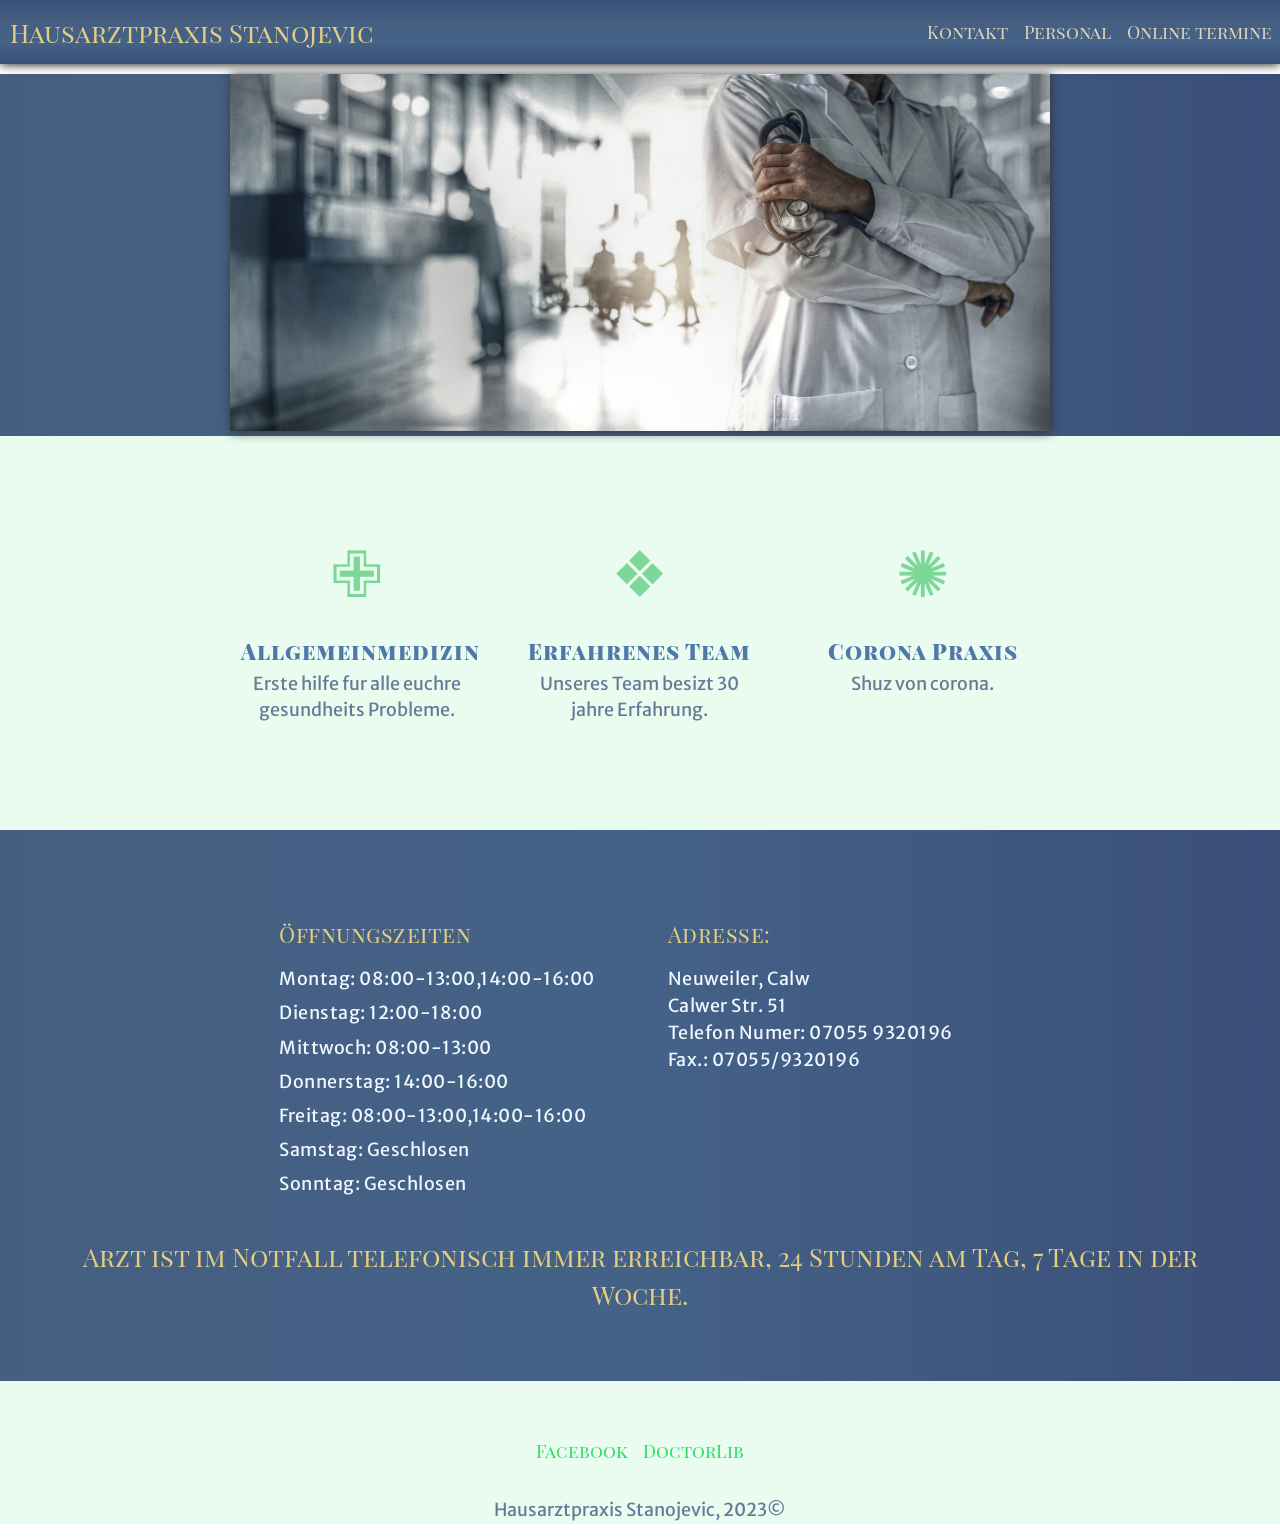
==== index.html @ cb24ccb8 "Add files via upload" ====
<!DOCTYPE html>
<html lang="de">

<head>
    <meta charset="UTF-8">
    <meta http-equiv="X-UA-Compatible" content="IE=edge">
    <meta name="viewport" content="width=device-width, initial-scale=1.0">
    <meta name="author" content="Igor Stanojevic">
    <title>dr. Zoran Stanojevic</title>
    <link rel="icon" href="images/stethoscope-icon-g9a550c41d_640.png" type="x-icons">
    <!-- bootstrap -->
    <link href="https://cdn.jsdelivr.net/npm/bootstrap@5.2.3/dist/css/bootstrap.min.css" rel="stylesheet"
        integrity="sha384-rbsA2VBKQhggwzxH7pPCaAqO46MgnOM80zW1RWuH61DGLwZJEdK2Kadq2F9CUG65" crossorigin="anonymous">
    <!-- my style -->
    <link rel="stylesheet" href="css/style.css">
</head>

<body>
    <main class="">
        <nav class="navbar navbar-expand-lg navbar-light ">
            <!--  <a class=" navbar-brand" href="#"><img src="images/stethoscope.png" width="30" height="30" alt=""></a> -->
            <a class=" navbar-brand" href="#">Hausarztpraxis Stanojevic</a>
            <button class="navbar-toggler" type="button" data-bs-toggle="collapse"
                data-bs-target="#navbarSupportedContent" aria-controls="navbarSupportedContent" aria-expanded="false"
                aria-label="Toggle navigation">
                <span class="navbar-toggler-icon"></span>
            </button>
            <div class="collapse navbar-collapse" id="navbarSupportedContent">
                <ul class="navbar-nav ms-auto ">
                    <li class="nav-item">
                        <a class="nav-link" href="#contact">Kontakt</a>
                    </li>
                    <li class="nav-item">
                        <a class="nav-link" href="#personal">Personal</a>
                    </li>
                    <li class="nav-item">
                        <a class="nav-link"
                            href="
                            https://www.doctolib.de/allgemeinmedizin/neuweiler/zoran-stanojevic/booking/new-patient"><span
                                class="nowrap">Online
                                termine</span></a>
                    </li>
                </ul>
            </div>

        </nav>

        <section id="title">
        <!-- Hero image -->
            <div class="container-fluid ">
                <img class="img-fluid title__img" src="images/doctor-grey_1920.jpg" alt="caduceus" width="1920"
                    height="836">
            </div>
        </section>

        <section class="container-fluid" id="features">
            <div class="row center">
                <div class="col-lg-4">
                    <p class="features__icon">✙</p>
                    <h2 class="medium__header center">Allgemeinmedizin</h2>
                    <p class="sub__header">Erste hilfe fur alle euchre gesundheits Probleme.</p>
                </div>
                <div class="col-lg-4 ">
                    <p class="features__icon">❖</p>
                    <h2 class="medium__header center">Erfahrenes Team</h2>
                    <p class="sub__header">Unseres Team besizt 30 jahre Erfahrung.</p>
                </div>
                <div class="col-lg-4">
                    <p class="features__icon">✺</p>
                    <h2 class="medium__header center">Corona Praxis</h2>
                    <p class="sub__header">Shuz von corona.</p>
                </div>
            </div>

        </section>



        <section  id="contact">
            <div class="contact__flex">
            
                <div class="container">
                <div class="row ">
                    <div class="col big__header">
                        Öffnungszeiten
                    </div>
                </div>
                <div class="row ">
                    <div class="col">
                        Montag: <time datetime="08:00">08:00</time>-<time datetime="13:00">13:00</time>,<time
                            datetime="14:00">14:00</time>-<time datetime="16:00">16:00</time>
                    </div>
                </div>

                <div class="row ">
                    <div class="col-">
                        Dienstag: <time datetime="12:00">12:00</time>-<time datetime="18:00">18:00</time>
                    </div>
                   
                </div>

                <div class="row ">
                    <div class="col">
                        Mittwoch: <time datetime="08:00">08:00</time>-<time datetime="13:00">13:00</time>
                    </div>
                </div>

                <div class="row ">
                    <div class="col">
                        Donnerstag: <time datetime="14:00">14:00</time>-<time datetime="19:00">16:00</time>
                    </div>
                </div>

                <div class="row ">
                    <div class="col">Freitag: <time datetime="08:00">08:00</time>-<time datetime="13:00">13:00</time>,<time
                            datetime="14:00">14:00</time>-<time datetime="16:00">16:00</time>
                    </div>
                </div>

                <div class="row">
                    <div class="col">
                        Samstag: Geschlosen
                    </div>
                </div>

                <div class="row">
                    <div class="col">
                        Sonntag: Geschlosen
                    </div>
                </div>

               
                
            
            </div>
    
            <address class="container">
                <div class="row">
                    <div class="col-lg-12 big__header">Adresse:</div>
                </div>
                <div class="row">
                <div class="col-lg-12">Neuweiler, Calw <br></div>
                <div class="col-lg-12">Calwer Str. 51<br></div>
                <div class="col-lg-12">Telefon Numer: 07055 9320196<br></div>
                <div class="col-lg-12">Fax.: 07055/9320196</div>
                </div>
            </address>
            
        </div>

            <p class="contact__sub center">Arzt ist im Notfall telefonisch immer erreichbar, 24 Stunden am Tag, 7 Tage in der Woche. </p>
                   

        </section>

        </article>
        <footer id="footer" class="center">
            <div class="container-fluid">
              <a href="">Facebook</a>
              <a href="">DoctorLib</a>
            </div>

            <div class="container-fluid">
                <p>Hausarztpraxis Stanojevic, 2023&copy;</p>
            </div>
            
        </footer>
    </main>
    <!-- bootstrap script -->
    <script src="https://cdn.jsdelivr.net/npm/bootstrap@5.2.3/dist/js/bootstrap.bundle.min.js"
        integrity="sha384-kenU1KFdBIe4zVF0s0G1M5b4hcpxyD9F7jL+jjXkk+Q2h455rYXK/7HAuoJl+0I4"
        crossorigin="anonymous"></script>

</body>

</html>
---- css/style.css ----
/* FONTS */
@import url('https://fonts.googleapis.com/css2?family=Merriweather+Sans&family=Playfair+Display+SC:wght@700&display=swap');
/* vars */
:root {
    /* BG COLORS */
    --BG-COLOR:   hsl(214, 48%, 39%);
    --BG-IMAGE: linear-gradient(to right, #465f81, hsl(214, 33%, 40%), hsl(220, 35%, 35%));
    --BG-NAV: linear-gradient(to bottom,hsl(220, 35%, 35%), hsl(214, 30%, 39%), hsl(214, 33%, 40%), hsl(220, 35%, 35%));
    --BG-LIGHT: hsl(138, 73%, 95%); 
    /* TEXT COLOR */
    --TEXT-COLOR-WHITE: hsl(214, 20%, 49%);
    --TEXT-COLOR-DARK: aliceblue;
    --TEXT-BRAND-COLOR: hsl(47, 65%, 70%);
    --TEXT-TITLE-COLOR: hsla(214, 36%, 49%);
    --TEXT-HIGHLIGHT-COLOR: hsl(137, 54%, 67%) ;
    --TEXT-HIGHLIGHT-FADE-COLOR: hsl(138, 73%, 52%);

    /* FONT FAMILY */
    --FF: 'Merriweather Sans', sans-serif;
    --FF-HEADER: 'Playfair Display SC', serif;
    /* FONT SIZE */
    --FS-BIG: clamp(2rem, 5vw, 7rem);
    --FS-MEDIUM: clamp(1.3rem, 1.7vw, 2.3rem);
    --FS-SMALL: clamp(0.9rem, 1.4vw, 1.27rem);
    --FS-LOGO: clamp(0.83rem, 2.9vw, 1.6rem);


}
/* general styles */

body {
    font-family: var(--FF) !important;
}

/* HEadings */
.big__header {
    font-size: var(--FS-MEDIUM);
    font-family: var(--FF-HEADER);
    font-weight: 300;
    color: var(--TEXT-BRAND-COLOR);
    line-height: 1.3;
    margin-bottom: 3%;
}

.medium__header {
    font-size: var(--FS-MEDIUM);
    font-family: var(--FF-HEADER);
    font-weight: 900;
    color: var(--TEXT-TITLE-COLOR);
    text-align: left;
    margin-bottom: 3%;
    letter-spacing: 1px;
}

.sub__header {
    color: var(--TEXT-COLOR-WHITE);
    font-size: var(--FS-SMALL);
}

/* Utils */

.center {
    text-align: center;
}




.nowrap {
    word-wrap: nowrap;
}


.pos-absolute {
    position: absolute;
}

/* title  section*/
#title {
    background-image: var(--BG-IMAGE);
}

#title .container-fluid {
    padding: 0;
    width: 64%;
}

.navbar-brand {
    color: var(--TEXT-BRAND-COLOR);
    cursor: default;
    font-family: var(--FF-HEADER);
    font-size: var(--FS-LOGO);
    padding-left: 10px;
}

.navbar-brand:hover {
    color: var(--TEXT-BRAND-COLOR);
}

.navbar {
    /* background-image: linear-gradient(to top, hsl(219, 28%, 39%),hsl(214, 30%, 39%), hsl(214, 60%, 65%)); */
    background-color: hsl(214, 48%, 39%);
    background-image: var(--BG-NAV);
    box-shadow: 0px 0px 10px black !important;
    margin-bottom: 10px;
}

.nav-link {
    color:  hsl(47, 34%, 80%);
    font-size: var(--FS-SMALL);
    font-family: var(--FF-HEADER);
}

.nav-link:hover {
    color: #FADB69;;
}

.title__img {
    box-shadow: 1px 1px 10px #333;
    margin-bottom: 5px !important;
}


/* .nav-link:hover {} */

/* .title__img {
    position: absolute;
    top: 100px;

    right: 4%;
} */

/* feauteres */
#features {
    background-color: var(--BG-LIGHT);
    padding: 5% 17.8%;
}
#features .col-lg-4 {
    padding: 3%;
} 

.features__icon {
    font-size: var(--FS-BIG);
    color: var(--TEXT-HIGHLIGHT-COLOR);
    user-select: none;
  
}

.features__icon:hover {
    color:hsl(138, 73%, 52%);
}

/* Kontakt */
#contact {
    background-image: var(--BG-IMAGE);
    padding: 4%;
    font-family: var(--FF);
    font-size: var(--FS-SMALL);
    color: var(--TEXT-COLOR-DARK);
}


#contact .row {
    margin: 0%;
    padding: 1%;
    letter-spacing: 0.5px;
}

.contact__flex {
    display: flex;
    padding: 3% 17%;
 
}

.contact__sub {
    font-family: var(--FF-HEADER);
    font-size: var(--FS-LOGO);
    color: var(--TEXT-BRAND-COLOR);
}
/* FOOTER */

#footer {
    padding-top: 4%;
    background-color: var(--BG-LIGHT);
    font-family: var(--FF);
    font-size: var(--FS-SMALL);
    color: var(--TEXT-COLOR-WHITE);
}


#footer a {
    display: inline-block;
    color: hsl(138, 73%, 52%);
    font-family: var(--FF-HEADER);
    text-decoration: none;
    margin-bottom: 2%;
    padding: 0.5%;
}
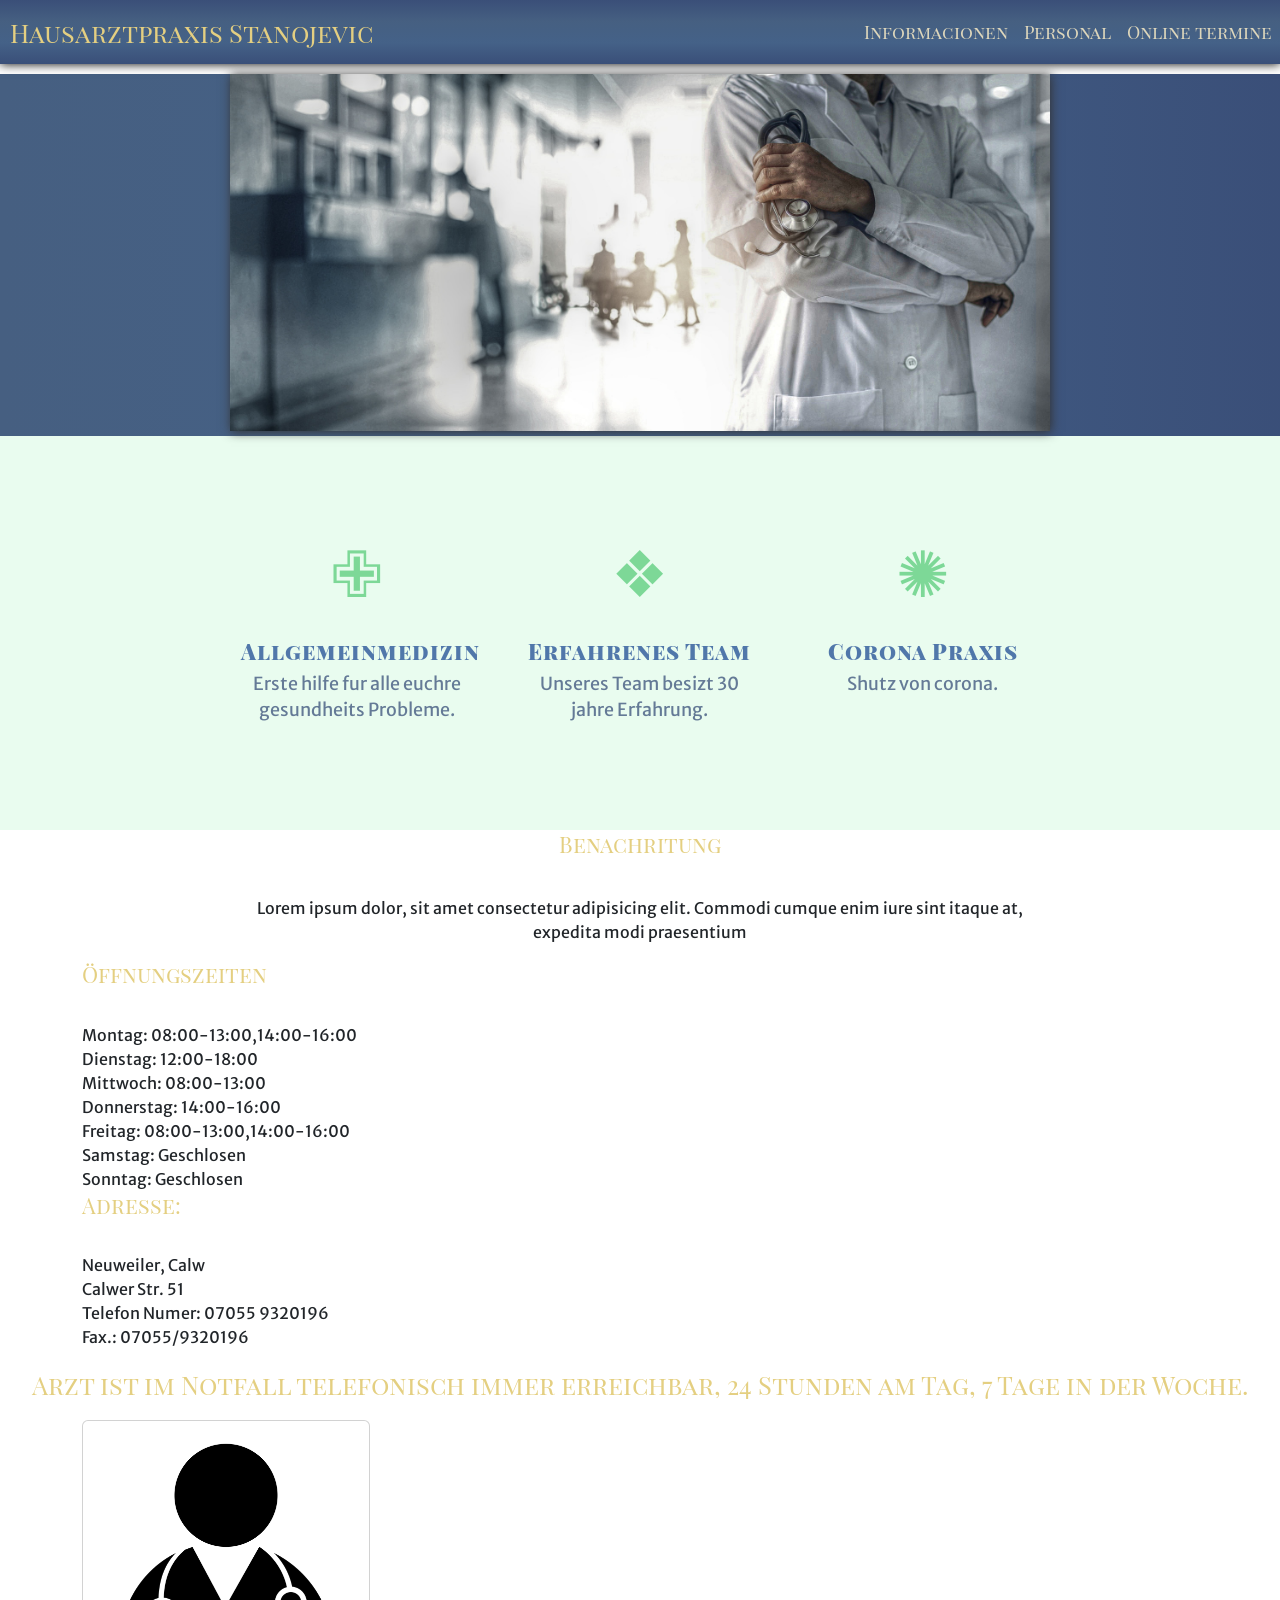
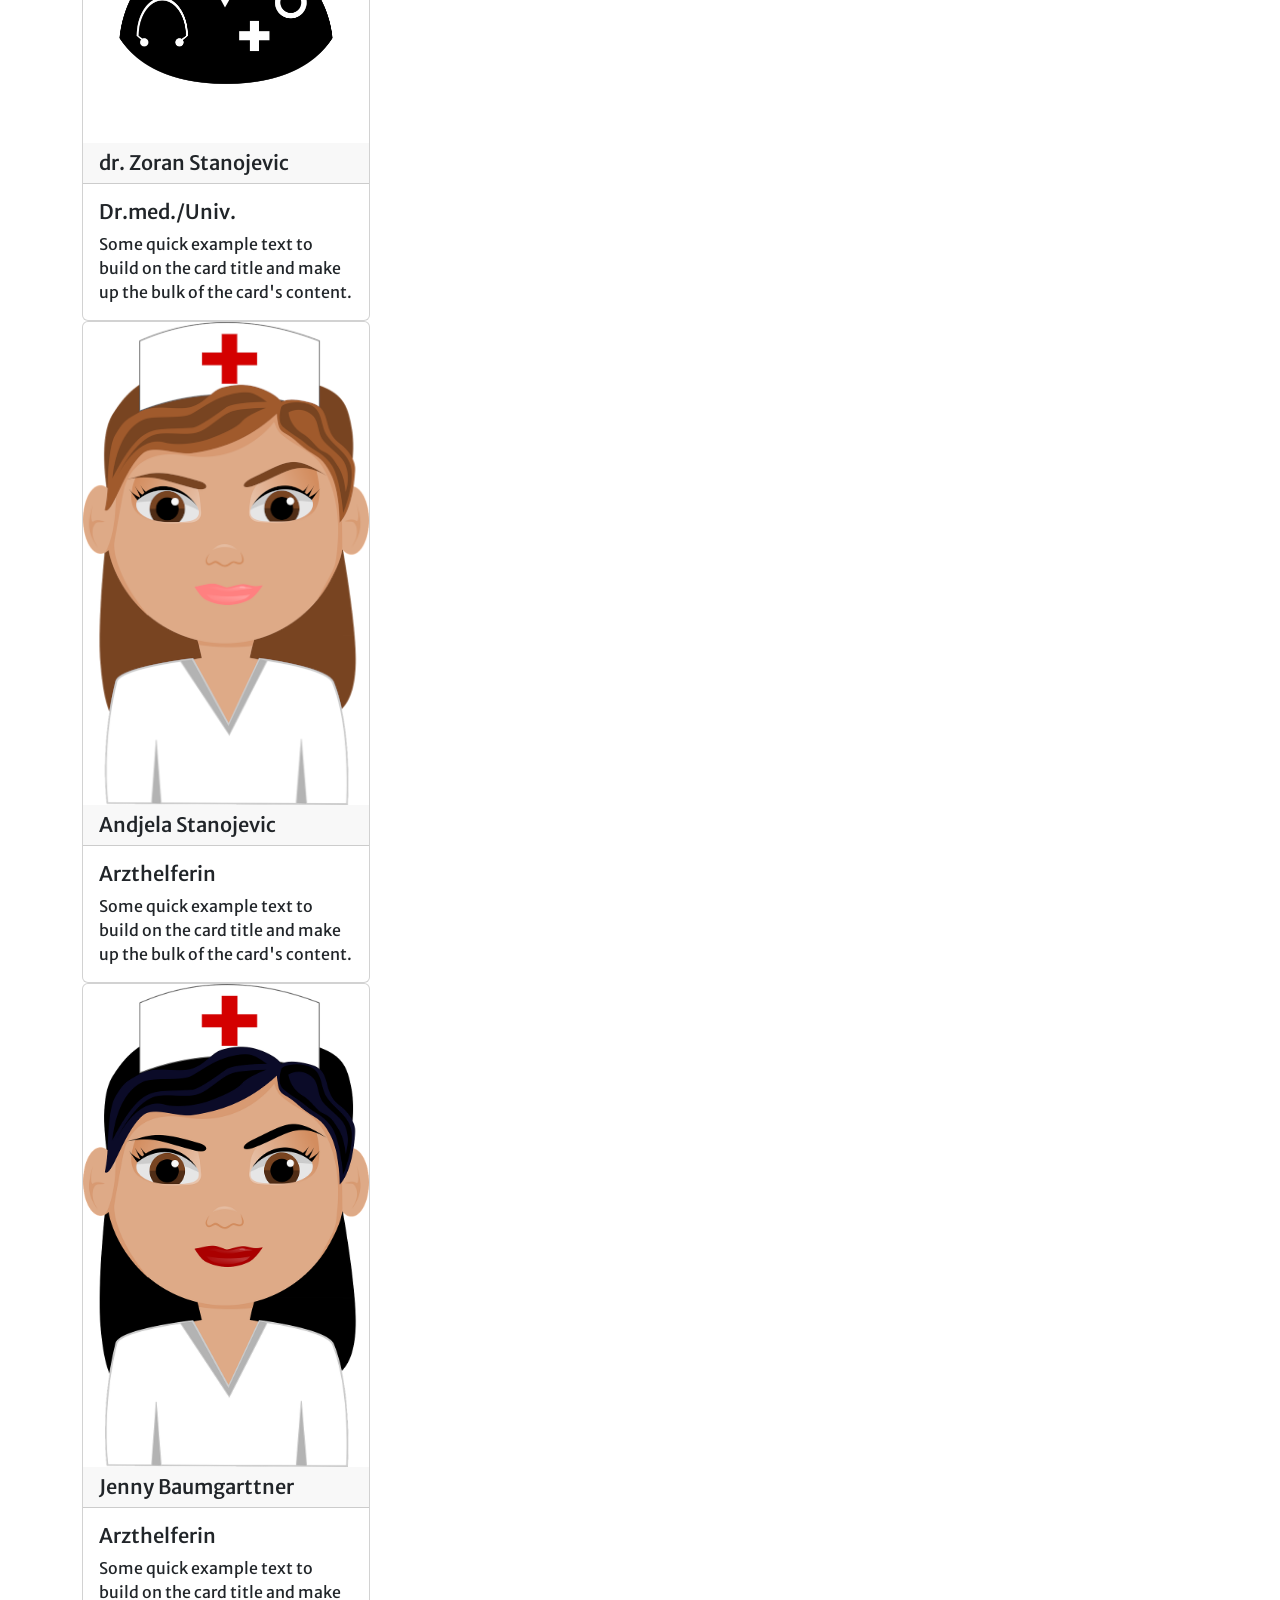
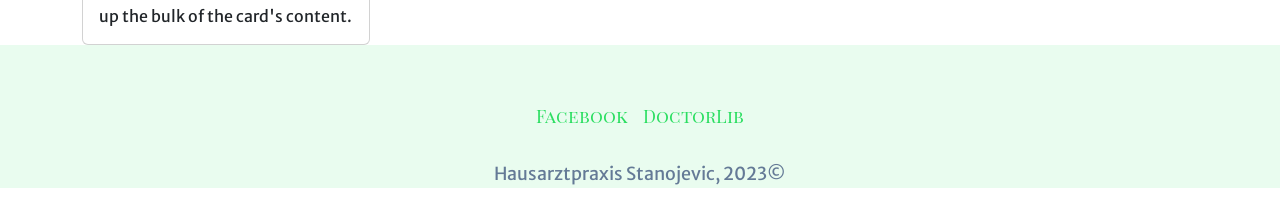
==== commit 774f8723: "Add files via upload" ====
--- a/index.html
+++ b/index.html
@@ -18,7 +18,6 @@
 <body>
     <main class="">
         <nav class="navbar navbar-expand-lg navbar-light ">
-            <!--  <a class=" navbar-brand" href="#"><img src="images/stethoscope.png" width="30" height="30" alt=""></a> -->
             <a class=" navbar-brand" href="#">Hausarztpraxis Stanojevic</a>
             <button class="navbar-toggler" type="button" data-bs-toggle="collapse"
                 data-bs-target="#navbarSupportedContent" aria-controls="navbarSupportedContent" aria-expanded="false"
@@ -28,7 +27,7 @@
             <div class="collapse navbar-collapse" id="navbarSupportedContent">
                 <ul class="navbar-nav ms-auto ">
                     <li class="nav-item">
-                        <a class="nav-link" href="#contact">Kontakt</a>
+                        <a class="nav-link" href="#informations">Informacionen</a>
                     </li>
                     <li class="nav-item">
                         <a class="nav-link" href="#personal">Personal</a>
@@ -46,7 +45,7 @@
         </nav>
 
         <section id="title">
-        <!-- Hero image -->
+            <!-- Hero image -->
             <div class="container-fluid ">
                 <img class="img-fluid title__img" src="images/doctor-grey_1920.jpg" alt="caduceus" width="1920"
                     height="836">
@@ -68,102 +67,186 @@
                 <div class="col-lg-4">
                     <p class="features__icon">✺</p>
                     <h2 class="medium__header center">Corona Praxis</h2>
-                    <p class="sub__header">Shuz von corona.</p>
-                </div>
-            </div>
-
-        </section>
-
-
-
-        <section  id="contact">
-            <div class="contact__flex">
-            
+                    <p class="sub__header">Shutz von corona.</p>
+                </div>
+            </div>
+
+        </section>
+
+
+
+        <section id="informations">
+
+
+
+            <!-- News -->
+            <div id="carouselNews" class="carousel slide center" data-bs-ride="carousel">
+                <div class="carousel-inner">
+                    <div class="carousel-item active ">
+                        <h2 class="big__header"> Benachritung</h2>
+                        <p>Lorem ipsum dolor, sit amet consectetur adipisicing elit. Commodi cumque enim iure sint
+                            itaque at,<br> expedita modi praesentium </p>
+                    </div>
+                    <div class="carousel-item">
+                        <h2 class="big__header"> Benachritung2</h2>
+                        <p>Lorem ipsum dolor, sit amet consectetur adipisicing elit. Commodi cumque enim iure sint
+                            itaque at,<br> expedita modi praesentium </p>
+                    </div>
+                    <div class="carousel-item">
+                        <h2 class="big__header"> Benachritung3</h2>
+                        <p>Lorem ipsum dolor, sit amet consectetur adipisicing elit. Commodi cumque enim iure sint
+                            itaque at,<br> expedita modi praesentium </p>
+                    </div>
+                </div>
+                <button class="carousel-control-prev" type="button" data-bs-target="#carouselNews" data-bs-slide="prev">
+                    <span class="carousel-control-prev-icon" aria-hidden="true"></span>
+                    <span class="visually-hidden">Previous</span>
+                </button>
+                <button class="carousel-control-next" type="button" data-bs-target="#carouselNews" data-bs-slide="next">
+                    <span class="carousel-control-next-icon" aria-hidden="true"></span>
+                    <span class="visually-hidden">Next</span>
+                </button>
+            </div>
+
+            <div class="container-fluid">
+
                 <div class="container">
-                <div class="row ">
-                    <div class="col big__header">
-                        Öffnungszeiten
-                    </div>
-                </div>
-                <div class="row ">
-                    <div class="col">
-                        Montag: <time datetime="08:00">08:00</time>-<time datetime="13:00">13:00</time>,<time
-                            datetime="14:00">14:00</time>-<time datetime="16:00">16:00</time>
-                    </div>
-                </div>
-
-                <div class="row ">
-                    <div class="col-">
-                        Dienstag: <time datetime="12:00">12:00</time>-<time datetime="18:00">18:00</time>
-                    </div>
-                   
-                </div>
-
-                <div class="row ">
-                    <div class="col">
-                        Mittwoch: <time datetime="08:00">08:00</time>-<time datetime="13:00">13:00</time>
-                    </div>
-                </div>
-
-                <div class="row ">
-                    <div class="col">
-                        Donnerstag: <time datetime="14:00">14:00</time>-<time datetime="19:00">16:00</time>
-                    </div>
-                </div>
-
-                <div class="row ">
-                    <div class="col">Freitag: <time datetime="08:00">08:00</time>-<time datetime="13:00">13:00</time>,<time
-                            datetime="14:00">14:00</time>-<time datetime="16:00">16:00</time>
-                    </div>
-                </div>
-
-                <div class="row">
-                    <div class="col">
-                        Samstag: Geschlosen
-                    </div>
-                </div>
-
-                <div class="row">
-                    <div class="col">
-                        Sonntag: Geschlosen
-                    </div>
-                </div>
-
-               
-                
-            
-            </div>
-    
-            <address class="container">
-                <div class="row">
-                    <div class="col-lg-12 big__header">Adresse:</div>
-                </div>
-                <div class="row">
-                <div class="col-lg-12">Neuweiler, Calw <br></div>
-                <div class="col-lg-12">Calwer Str. 51<br></div>
-                <div class="col-lg-12">Telefon Numer: 07055 9320196<br></div>
-                <div class="col-lg-12">Fax.: 07055/9320196</div>
-                </div>
-            </address>
-            
-        </div>
-
-            <p class="contact__sub center">Arzt ist im Notfall telefonisch immer erreichbar, 24 Stunden am Tag, 7 Tage in der Woche. </p>
-                   
-
-        </section>
-
+                    <div class="row ">
+                        <div class="col big__header">
+                            Öffnungszeiten
+                        </div>
+                    </div>
+                    <div class="row ">
+                        <div class="col">
+                            Montag: <time datetime="08:00">08:00</time>-<time datetime="13:00">13:00</time>,<time
+                                datetime="14:00">14:00</time>-<time datetime="16:00">16:00</time>
+                        </div>
+                    </div>
+
+                    <div class="row ">
+                        <div class="col-">
+                            Dienstag: <time datetime="12:00">12:00</time>-<time datetime="18:00">18:00</time>
+                        </div>
+
+                    </div>
+
+                    <div class="row ">
+                        <div class="col">
+                            Mittwoch: <time datetime="08:00">08:00</time>-<time datetime="13:00">13:00</time>
+                        </div>
+                    </div>
+
+                    <div class="row ">
+                        <div class="col">
+                            Donnerstag: <time datetime="14:00">14:00</time>-<time datetime="19:00">16:00</time>
+                        </div>
+                    </div>
+
+                    <div class="row ">
+                        <div class="col">Freitag: <time datetime="08:00">08:00</time>-<time
+                                datetime="13:00">13:00</time>,<time datetime="14:00">14:00</time>-<time
+                                datetime="16:00">16:00</time>
+                        </div>
+                    </div>
+
+                    <div class="row">
+                        <div class="col">
+                            Samstag: Geschlosen
+                        </div>
+                    </div>
+
+                    <div class="row">
+                        <div class="col">
+                            Sonntag: Geschlosen
+                        </div>
+                    </div>
+
+
+
+
+                </div>
+
+                <address class="container ">
+                    <div class="row">
+                        <div class="col-lg-12 big__header">Adresse:</div>
+                    </div>
+                    <div class="row">
+                        <div class="col-lg-12">Neuweiler, Calw <br></div>
+                        <div class="col-lg-12">Calwer Str. 51<br></div>
+                        <div class="col-lg-12">Telefon Numer: 07055 9320196<br></div>
+                        <div class="col-lg-12">Fax.: 07055/9320196</div>
+                    </div>
+                </address>
+
+            </div>
+
+            <p class="contact__sub center">Arzt ist im Notfall telefonisch immer erreichbar, 24 Stunden am Tag, 7 Tage
+                in der Woche. </p>
+
+
+        </section>
+
+        <section id="personal">
+
+
+            <div class="container fluid">
+                <div class="card" style="width: 18rem;">
+                    <img src="images/doctor-g1925274a0_1280.png" class="card-img-top" alt="...">
+                    <h5 class="card-header">dr. Zoran Stanojevic</h5>
+
+                    <div class="card-body">
+                        <h5 class="card-title">Dr.med./Univ.</h5>
+                        <p class="card-text">Some quick example text to build on the card title and make up the
+                            bulk
+                            of
+                            the card's content.</p>
+                    </div>
+                </div>
+
+
+
+                <div class="card" style="width: 18rem;">
+                    <img src="images/nurse-g04f13a245_1280.png" class="card-img-top" alt="...">
+                    <h5 class="card-header">Andjela Stanojevic</h5>
+
+                    <div class="card-body">
+                        <h5 class="card-title">Arzthelferin</h5>
+                        <p class="card-text">Some quick example text to build on the card title and make up the
+                            bulk
+                            of
+                            the card's content.</p>
+                    </div>
+
+                </div>
+
+
+
+                <div class="card" style="width: 18rem;">
+                    <img src="images/nurse-2_1280.png" class="card-img-top" alt="...">
+                    <h5 class="card-header">Jenny Baumgarttner</h5>
+
+                    <div class="card-body">
+                        <h5 class="card-title">Arzthelferin</h5>
+                        <p class="card-text">Some quick example text to build on the card title and make up the
+                            bulk
+                            of
+                            the card's content.</p>
+                    </div>
+                </div>
+
+            </div>
+        </section>
         </article>
         <footer id="footer" class="center">
             <div class="container-fluid">
-              <a href="">Facebook</a>
-              <a href="">DoctorLib</a>
+                <a href="">Facebook</a>
+                <a href="">DoctorLib</a>
             </div>
 
             <div class="container-fluid">
                 <p>Hausarztpraxis Stanojevic, 2023&copy;</p>
             </div>
-            
+
         </footer>
     </main>
     <!-- bootstrap script -->
@@ -173,4 +256,5 @@
 
 </body>
 
+
 </html>
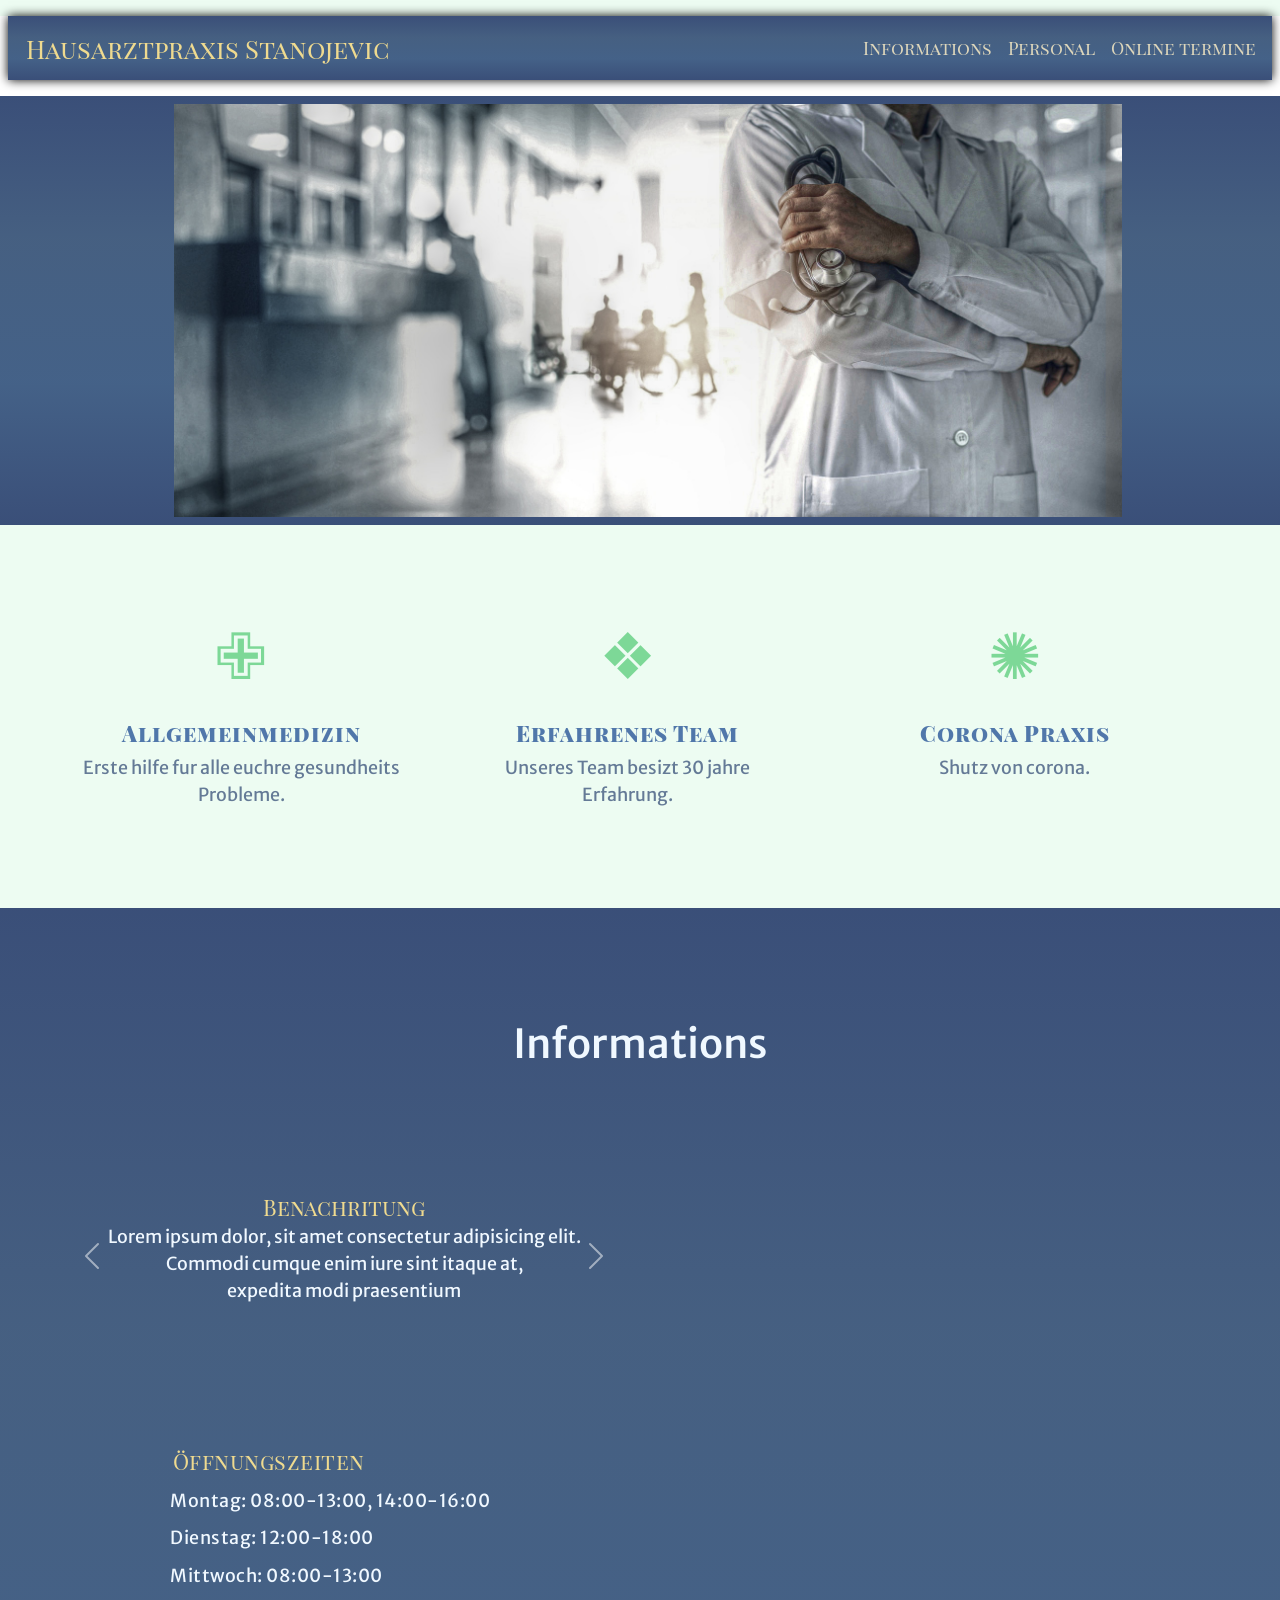
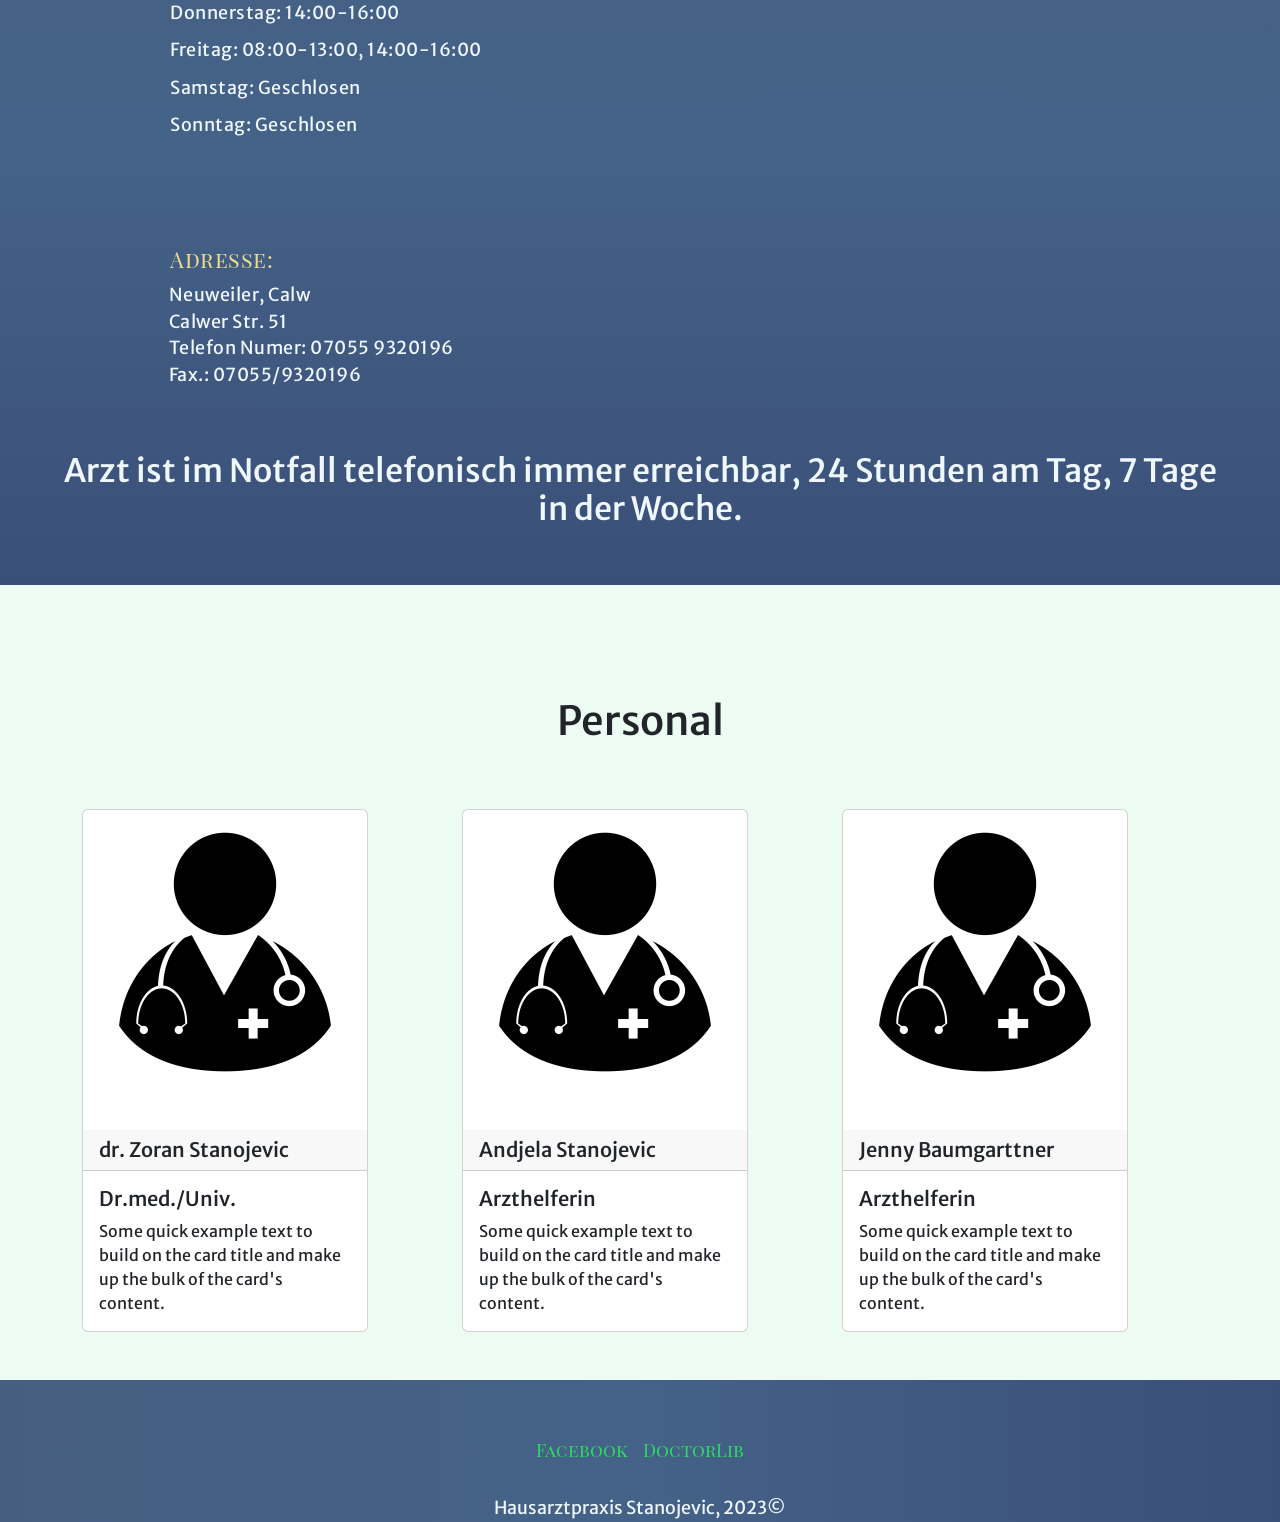
==== commit 9f1096b7: "Add files via upload" ====
--- a/index.html
+++ b/index.html
@@ -16,109 +16,115 @@
 </head>
 
 <body>
-    <main class="">
-        <nav class="navbar navbar-expand-lg navbar-light ">
-            <a class=" navbar-brand" href="#">Hausarztpraxis Stanojevic</a>
-            <button class="navbar-toggler" type="button" data-bs-toggle="collapse"
-                data-bs-target="#navbarSupportedContent" aria-controls="navbarSupportedContent" aria-expanded="false"
-                aria-label="Toggle navigation">
-                <span class="navbar-toggler-icon"></span>
+
+    <nav class="navbar navbar-expand-lg my-3 mx-2 p-2 myShadow">
+        <a class=" navbar-brand" href="#">Hausarztpraxis Stanojevic</a>
+        <button class="navbar-toggler" type="button" data-bs-toggle="collapse" data-bs-target="#navbarSupportedContent"
+            aria-controls="navbarSupportedContent" aria-expanded="false" aria-label="Toggle navigation">
+            <span class="navbar-toggler-icon"></span>
+        </button>
+        <div class="collapse navbar-collapse" id="navbarSupportedContent">
+            <ul class="navbar-nav ms-auto ">
+                <li class="nav-item">
+                    <a class="nav-link" href="#informations">Informations</a>
+                </li>
+                <li class="nav-item">
+                    <a class="nav-link" href="#personal">Personal</a>
+                </li>
+                <li class="nav-item">
+                    <a class="nav-link"
+                        href="
+                            https://www.doctolib.de/allgemeinmedizin/neuweiler/zoran-stanojevic/booking/new-patient"><span
+                            class="nowrap">Online
+                            termine</span></a>
+                </li>
+            </ul>
+        </div>
+
+    </nav>
+
+    <section id="title">
+        <!-- Hero image -->
+        <div class="container-fluid ">
+            <img class="img-fluid myShadow m-2 " src="images/doctor-grey_1920.jpg" alt="caduceus" width="1920"
+                height="836">
+        </div>
+    </section>
+
+
+    <section class="p-5" id="features">
+        <div class="row center container-fluid">
+            <div class="col-lg-4">
+                <p class="features__icon">✙</p>
+                <h2 class="medium__header center">Allgemeinmedizin</h2>
+                <p class="sub__header">Erste hilfe fur alle euchre gesundheits Probleme.</p>
+            </div>
+            <div class="col-lg-4 ">
+                <p class="features__icon">❖</p>
+                <h2 class="medium__header center">Erfahrenes Team</h2>
+                <p class="sub__header">Unseres Team besizt 30 jahre Erfahrung.</p>
+            </div>
+            <div class="col-lg-4">
+                <p class="features__icon">✺</p>
+                <h2 class="medium__header center">Corona Praxis</h2>
+                <p class="sub__header">Shutz von corona.</p>
+            </div>
+        </div>
+
+    </section>
+
+
+
+    <section id="informations" class="p-5">
+
+        <h1 class="informations__title my-5 p-3 center bg__image myShadow ">Informations</h1>
+
+        <!-- News -->
+        <div id="carouselNews" class="carousel slide center bg__image myShadow round__corners w-50" data-bs-ride="carousel">
+            <div class="carousel-inner">
+                <div class="carousel-item active ">
+                    <h2 class="big__header"> Benachritung</h2>
+                    <p class="carousel_text">Lorem ipsum dolor, sit amet consectetur adipisicing elit. Commodi
+                        cumque enim iure sint
+                        itaque at,<br> expedita modi praesentium </p>
+                </div>
+                <div class="carousel-item">
+                    <div class="container-fluid w-35">
+                        <h2 class="big__header"> Benachritung2</h2>
+                        <p class="carousel_text">Lorem ipsum dolor, sit amet consectetur adipisicing elit. Commodi
+                            cumque enim iure sint
+                            itaque at,<br> expedita modi praesentium </p>
+                    </div>
+                </div>
+                <div class="carousel-item">
+                    <h2 class="big__header"> Benachritung3</h2>
+                    <p class="carousel_text">Lorem ipsum dolor, sit amet consectetur adipisicing elit. Commodi
+                        cumque enim iure sint
+                        itaque at,<br> expedita modi praesentium </p>
+                </div>
+            </div>
+            <button class="carousel-control-prev" type="button" data-bs-target="#carouselNews" data-bs-slide="prev">
+                <span class="carousel-control-prev-icon" aria-hidden="true"></span>
+                <span class="visually-hidden">Previous</span>
             </button>
-            <div class="collapse navbar-collapse" id="navbarSupportedContent">
-                <ul class="navbar-nav ms-auto ">
-                    <li class="nav-item">
-                        <a class="nav-link" href="#informations">Informacionen</a>
-                    </li>
-                    <li class="nav-item">
-                        <a class="nav-link" href="#personal">Personal</a>
-                    </li>
-                    <li class="nav-item">
-                        <a class="nav-link"
-                            href="
-                            https://www.doctolib.de/allgemeinmedizin/neuweiler/zoran-stanojevic/booking/new-patient"><span
-                                class="nowrap">Online
-                                termine</span></a>
-                    </li>
-                </ul>
-            </div>
-
-        </nav>
-
-        <section id="title">
-            <!-- Hero image -->
-            <div class="container-fluid ">
-                <img class="img-fluid title__img" src="images/doctor-grey_1920.jpg" alt="caduceus" width="1920"
-                    height="836">
-            </div>
-        </section>
-
-        <section class="container-fluid" id="features">
-            <div class="row center">
-                <div class="col-lg-4">
-                    <p class="features__icon">✙</p>
-                    <h2 class="medium__header center">Allgemeinmedizin</h2>
-                    <p class="sub__header">Erste hilfe fur alle euchre gesundheits Probleme.</p>
-                </div>
-                <div class="col-lg-4 ">
-                    <p class="features__icon">❖</p>
-                    <h2 class="medium__header center">Erfahrenes Team</h2>
-                    <p class="sub__header">Unseres Team besizt 30 jahre Erfahrung.</p>
-                </div>
-                <div class="col-lg-4">
-                    <p class="features__icon">✺</p>
-                    <h2 class="medium__header center">Corona Praxis</h2>
-                    <p class="sub__header">Shutz von corona.</p>
-                </div>
-            </div>
-
-        </section>
-
-
-
-        <section id="informations">
-
-
-
-            <!-- News -->
-            <div id="carouselNews" class="carousel slide center" data-bs-ride="carousel">
-                <div class="carousel-inner">
-                    <div class="carousel-item active ">
-                        <h2 class="big__header"> Benachritung</h2>
-                        <p>Lorem ipsum dolor, sit amet consectetur adipisicing elit. Commodi cumque enim iure sint
-                            itaque at,<br> expedita modi praesentium </p>
-                    </div>
-                    <div class="carousel-item">
-                        <h2 class="big__header"> Benachritung2</h2>
-                        <p>Lorem ipsum dolor, sit amet consectetur adipisicing elit. Commodi cumque enim iure sint
-                            itaque at,<br> expedita modi praesentium </p>
-                    </div>
-                    <div class="carousel-item">
-                        <h2 class="big__header"> Benachritung3</h2>
-                        <p>Lorem ipsum dolor, sit amet consectetur adipisicing elit. Commodi cumque enim iure sint
-                            itaque at,<br> expedita modi praesentium </p>
-                    </div>
-                </div>
-                <button class="carousel-control-prev" type="button" data-bs-target="#carouselNews" data-bs-slide="prev">
-                    <span class="carousel-control-prev-icon" aria-hidden="true"></span>
-                    <span class="visually-hidden">Previous</span>
-                </button>
-                <button class="carousel-control-next" type="button" data-bs-target="#carouselNews" data-bs-slide="next">
-                    <span class="carousel-control-next-icon" aria-hidden="true"></span>
-                    <span class="visually-hidden">Next</span>
-                </button>
-            </div>
-
-            <div class="container-fluid">
-
-                <div class="container">
-                    <div class="row ">
+            <button class="carousel-control-next" type="button" data-bs-target="#carouselNews" data-bs-slide="next">
+                <span class="carousel-control-next-icon" aria-hidden="true"></span>
+                <span class="visually-hidden">Next</span>
+            </button>
+        </div>
+
+        <!-- time -->
+        <div class="container">
+            <div class="row">
+                <div class="col-6  m-5 myShadow  round__corners bg__image">
+                    <div class="row">
                         <div class="col big__header">
                             Öffnungszeiten
                         </div>
                     </div>
                     <div class="row ">
                         <div class="col">
-                            Montag: <time datetime="08:00">08:00</time>-<time datetime="13:00">13:00</time>,<time
+                            Montag: <time datetime="08:00">08:00</time>-<time datetime="13:00">13:00</time>, <time
                                 datetime="14:00">14:00</time>-<time datetime="16:00">16:00</time>
                         </div>
                     </div>
@@ -144,7 +150,7 @@
 
                     <div class="row ">
                         <div class="col">Freitag: <time datetime="08:00">08:00</time>-<time
-                                datetime="13:00">13:00</time>,<time datetime="14:00">14:00</time>-<time
+                                datetime="13:00">13:00</time>, <time datetime="14:00">14:00</time>-<time
                                 datetime="16:00">16:00</time>
                         </div>
                     </div>
@@ -160,13 +166,8 @@
                             Sonntag: Geschlosen
                         </div>
                     </div>
-
-
-
-
-                </div>
-
-                <address class="container ">
+                </div>
+                <address class="col-4 m-5 myShadow round__corners bg__image">
                     <div class="row">
                         <div class="col-lg-12 big__header">Adresse:</div>
                     </div>
@@ -177,78 +178,78 @@
                         <div class="col-lg-12">Fax.: 07055/9320196</div>
                     </div>
                 </address>
-
-            </div>
-
-            <p class="contact__sub center">Arzt ist im Notfall telefonisch immer erreichbar, 24 Stunden am Tag, 7 Tage
-                in der Woche. </p>
-
-
-        </section>
-
-        <section id="personal">
-
-
-            <div class="container fluid">
-                <div class="card" style="width: 18rem;">
-                    <img src="images/doctor-g1925274a0_1280.png" class="card-img-top" alt="...">
-                    <h5 class="card-header">dr. Zoran Stanojevic</h5>
-
-                    <div class="card-body">
-                        <h5 class="card-title">Dr.med./Univ.</h5>
-                        <p class="card-text">Some quick example text to build on the card title and make up the
-                            bulk
-                            of
-                            the card's content.</p>
-                    </div>
-                </div>
-
-
-
-                <div class="card" style="width: 18rem;">
-                    <img src="images/nurse-g04f13a245_1280.png" class="card-img-top" alt="...">
-                    <h5 class="card-header">Andjela Stanojevic</h5>
-
-                    <div class="card-body">
-                        <h5 class="card-title">Arzthelferin</h5>
-                        <p class="card-text">Some quick example text to build on the card title and make up the
-                            bulk
-                            of
-                            the card's content.</p>
-                    </div>
-
-                </div>
-
-
-
-                <div class="card" style="width: 18rem;">
-                    <img src="images/nurse-2_1280.png" class="card-img-top" alt="...">
-                    <h5 class="card-header">Jenny Baumgarttner</h5>
-
-                    <div class="card-body">
-                        <h5 class="card-title">Arzthelferin</h5>
-                        <p class="card-text">Some quick example text to build on the card title and make up the
-                            bulk
-                            of
-                            the card's content.</p>
-                    </div>
-                </div>
-
-            </div>
-        </section>
-        </article>
-        <footer id="footer" class="center">
-            <div class="container-fluid">
-                <a href="">Facebook</a>
-                <a href="">DoctorLib</a>
-            </div>
-
-            <div class="container-fluid">
-                <p>Hausarztpraxis Stanojevic, 2023&copy;</p>
-            </div>
-
-        </footer>
-    </main>
+            </div>
+        </div>
+        <h2 class="informations__sub center bg__image myShadow">Arzt ist im Notfall telefonisch immer erreichbar, 24 Stunden am Tag, 7 Tage
+            in der Woche. </h2>
+
+
+    </section>
+
+    <section id="personal" class="p-5">
+        <h1 class="personal__title my-5 p-3 center  myShadow">Personal</h1>
+
+        <div class="container">
+            <div class="row">
+                <div class="col-lg-4">
+                    <div class="card myShadow" style="max-width: 26ch;">
+                        <img src="images/doctor-g1925274a0_1280.png" class=" img-fluid card-img-top" alt="...">
+                        <h5 class="card-header">dr. Zoran Stanojevic</h5>
+                        <div class="card-body">
+                            <h5 class="card-title">Dr.med./Univ.</h5>
+                            <p class="card-text">Some quick example text to build on the card title and make up the
+                                bulk
+                                of
+                                the card's content.</p>
+                        </div>
+                    </div>
+                </div>
+
+                <div class="col-lg-4">
+                    <div class="card myShadow" style="max-width: 26ch;">
+                        <img src="images/doctor-g1925274a0_1280.png" class=" img-fluid card-img-top" alt="...">
+                        <h5 class="card-header">Andjela Stanojevic</h5>
+                        <div class="card-body">
+                            <h5 class="card-title">Arzthelferin</h5>
+                            <p class="card-text">Some quick example text to build on the card title and make up the
+                                bulk
+                                of
+                                the card's content.</p>
+                        </div>
+                    </div>
+                </div>
+
+                <div class="col-lg-4">
+                    <div class="card myShadow" style="max-width: 26ch;">
+                        <img src="images/doctor-g1925274a0_1280.png" class="img-fluid card-img-top" alt="...">
+                        <h5 class="card-header">Jenny Baumgarttner</h5>
+                        <div class="card-body">
+                            <h5 class="card-title">Arzthelferin</h5>
+                            <p class="card-text">Some quick example text to build on the card title and make up the
+                                bulk
+                                of
+                                the card's content.</p>
+                        </div>
+                    </div>
+                </div>
+
+            </div>
+        </div>
+    </section>
+    </article>
+
+    <footer id="footer" class="center myShadow">
+        <div class="container-fluid">
+            <a href="">Facebook</a>
+            <a href="">DoctorLib</a>
+        </div>
+
+        <div class="container-fluid">
+            <p>Hausarztpraxis Stanojevic, 2023&copy;</p>
+        </div>
+
+    </footer>
+
     <!-- bootstrap script -->
     <script src="https://cdn.jsdelivr.net/npm/bootstrap@5.2.3/dist/js/bootstrap.bundle.min.js"
         integrity="sha384-kenU1KFdBIe4zVF0s0G1M5b4hcpxyD9F7jL+jjXkk+Q2h455rYXK/7HAuoJl+0I4"
--- a/css/style.css
+++ b/css/style.css
@@ -1,16 +1,21 @@
 /* FONTS */
 @import url('https://fonts.googleapis.com/css2?family=Merriweather+Sans&family=Playfair+Display+SC:wght@700&display=swap');
+/* reset */
+html {
+    background-color: var(--BG-LIGHT);
+    height: 0;
+}
 /* vars */
 :root {
     /* BG COLORS */
     --BG-COLOR:   hsl(214, 48%, 39%);
     --BG-IMAGE: linear-gradient(to right, #465f81, hsl(214, 33%, 40%), hsl(220, 35%, 35%));
     --BG-NAV: linear-gradient(to bottom,hsl(220, 35%, 35%), hsl(214, 30%, 39%), hsl(214, 33%, 40%), hsl(220, 35%, 35%));
-    --BG-LIGHT: hsl(138, 73%, 95%); 
+    --BG-LIGHT: hsl(138, 73%, 96%); 
     /* TEXT COLOR */
     --TEXT-COLOR-WHITE: hsl(214, 20%, 49%);
     --TEXT-COLOR-DARK: aliceblue;
-    --TEXT-BRAND-COLOR: hsl(47, 65%, 70%);
+    --TEXT-BRAND-COLOR: hsl(47, 75%, 75%);
     --TEXT-TITLE-COLOR: hsla(214, 36%, 49%);
     --TEXT-HIGHLIGHT-COLOR: hsl(137, 54%, 67%) ;
     --TEXT-HIGHLIGHT-FADE-COLOR: hsl(138, 73%, 52%);
@@ -30,7 +35,9 @@
 
 body {
     font-family: var(--FF) !important;
-}
+    
+}
+
 
 /* HEadings */
 .big__header {
@@ -39,7 +46,7 @@
     font-weight: 300;
     color: var(--TEXT-BRAND-COLOR);
     line-height: 1.3;
-    margin-bottom: 3%;
+    margin: 0.5%;
 }
 
 .medium__header {
@@ -77,12 +84,12 @@
 
 /* title  section*/
 #title {
-    background-image: var(--BG-IMAGE);
+    background-image: var(--BG-NAV);
 }
 
 #title .container-fluid {
     padding: 0;
-    width: 64%;
+    width: 74%;
 }
 
 .navbar-brand {
@@ -121,15 +128,6 @@
 }
 
 
-/* .nav-link:hover {} */
-
-/* .title__img {
-    position: absolute;
-    top: 100px;
-
-    right: 4%;
-} */
-
 /* feauteres */
 #features {
     background-color: var(--BG-LIGHT);
@@ -150,41 +148,66 @@
     color:hsl(138, 73%, 52%);
 }
 
-/* Kontakt */
-#contact {
-    background-image: var(--BG-IMAGE);
-    padding: 4%;
+/* Infos */
+#informations {
+    background-image: var(--BG-NAV);
+    padding: 3% 0;
     font-family: var(--FF);
     font-size: var(--FS-SMALL);
     color: var(--TEXT-COLOR-DARK);
-}
-
-
-#contact .row {
+   
+   
+}
+
+
+#informations .row {
     margin: 0%;
     padding: 1%;
     letter-spacing: 0.5px;
 }
 
-.contact__flex {
+#informations .carousel {
+    
+    padding: 5%;
+   
+}
+/* .contact__flex {
     display: flex;
     padding: 3% 17%;
  
-}
+} */
 
 .contact__sub {
+    margin: 1%;
     font-family: var(--FF-HEADER);
     font-size: var(--FS-LOGO);
     color: var(--TEXT-BRAND-COLOR);
 }
+
+/* Personal */
+
+#personal {
+    background-color: var(--BG-LIGHT);
+    padding: 5%;
+}
+#personal .card {
+    display: inline-block;
+    font-family: var(--FF);
+}
+
+
+
+
 /* FOOTER */
 
 #footer {
     padding-top: 4%;
     background-color: var(--BG-LIGHT);
+    background-image: var(--BG-IMAGE);
     font-family: var(--FF);
     font-size: var(--FS-SMALL);
-    color: var(--TEXT-COLOR-WHITE);
+    color: var(--TEXT-COLOR-DARK);
+   
 }
 
 
@@ -195,4 +218,14 @@
     text-decoration: none;
     margin-bottom: 2%;
     padding: 0.5%;
+}
+
+
+
+
+@media screen and ( max-width: 760px) {
+    #title .container-fluid {
+        padding: 0;
+        width: 100%;
+    }
 }
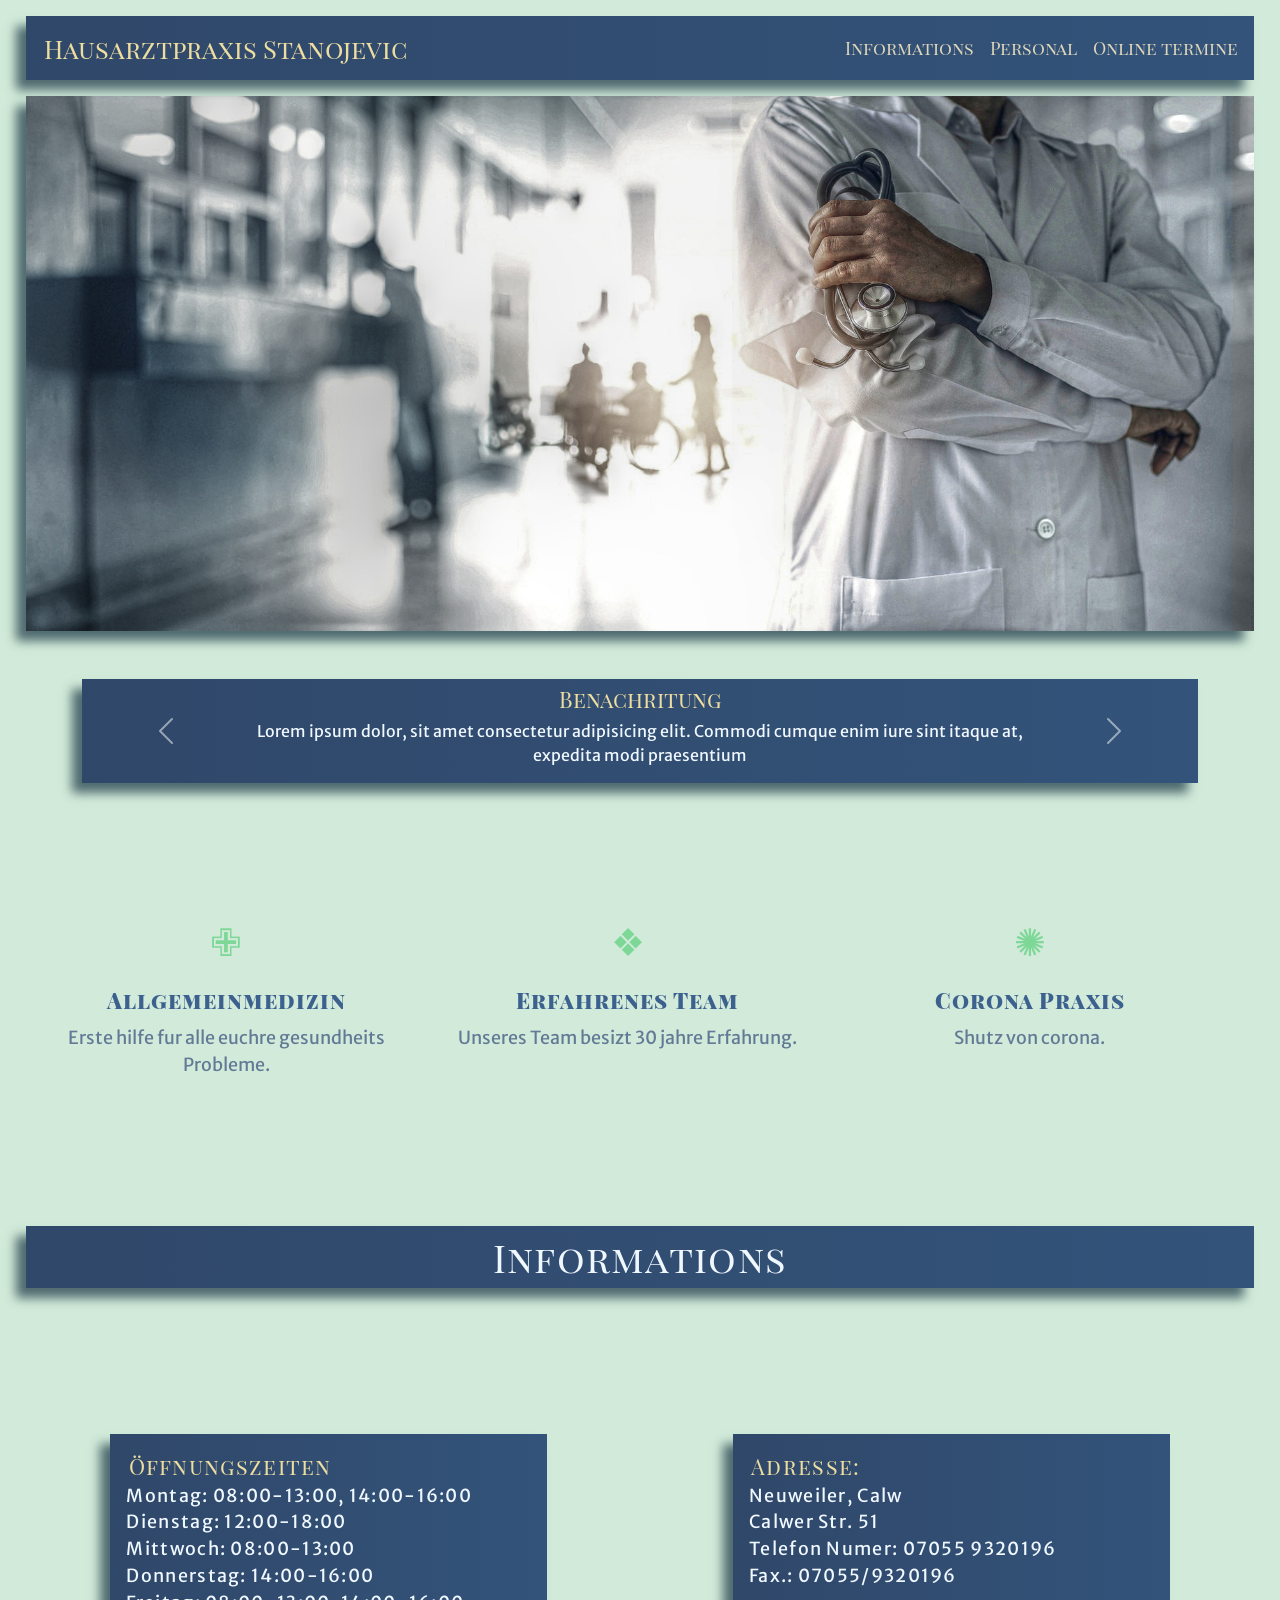
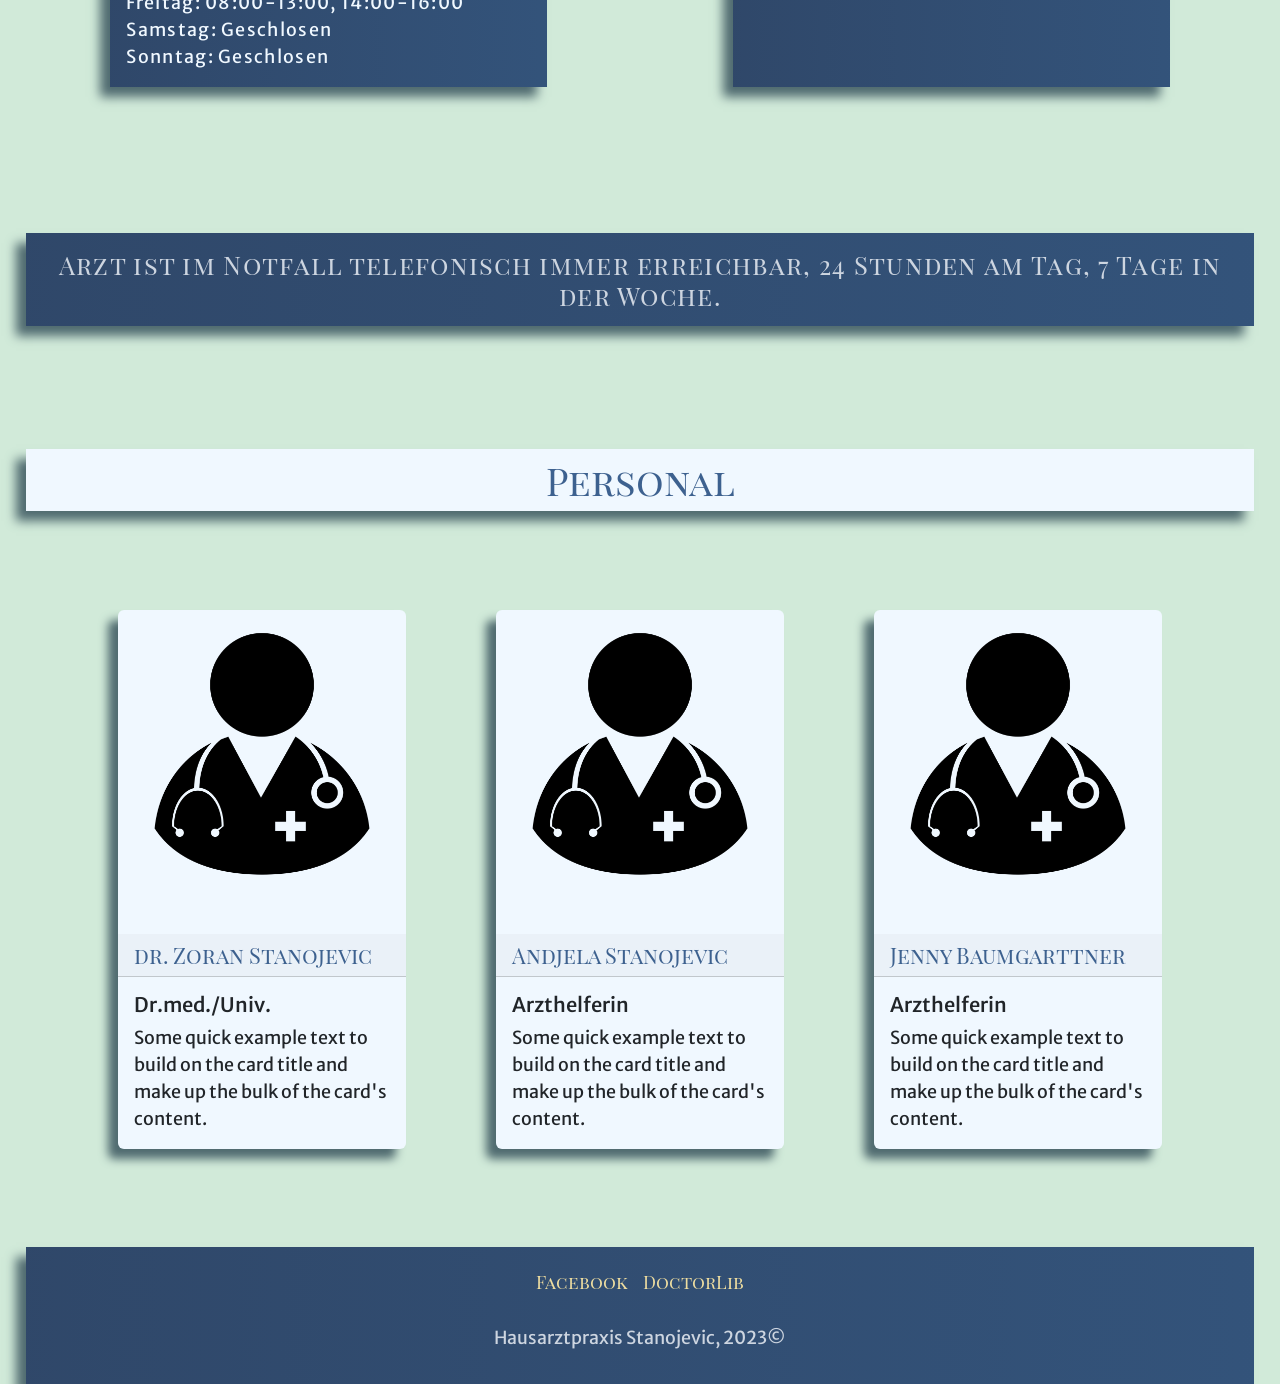
==== commit e965aff6: "Add files via upload" ====
--- a/index.html
+++ b/index.html
@@ -17,7 +17,7 @@
 
 <body>
 
-    <nav class="navbar navbar-expand-lg my-3 mx-2 p-2 myShadow">
+    <nav class="navbar navbar-expand-lg my-3 p-2 myShadow">
         <a class=" navbar-brand" href="#">Hausarztpraxis Stanojevic</a>
         <button class="navbar-toggler" type="button" data-bs-toggle="collapse" data-bs-target="#navbarSupportedContent"
             aria-controls="navbarSupportedContent" aria-expanded="false" aria-label="Toggle navigation">
@@ -44,27 +44,79 @@
     </nav>
 
     <section id="title">
+
+        <!-- Hero -->
+       <!--  <div class="drawing">
+            <canvas id="title__img" class="myShadow"></canvas>
+        </div> -->
+        <picture class="drawing myShadow">
+            <img src="images/doctor-grey_1920.jpg" alt="" >
+        </picture>
+        <!-- News -->
+        <div class="container">
+            <div id="carouselNews" class="carousel slide my-5  bg__image myShadow" data-bs-ride="carousel">
+                <div class="carousel-inner">
+                    <div class="carousel-item active ">
+                        <div class="carousel_text">
+                            <h2 class="big__header center"> Benachritung</h2>
+                            <p class="center">
+                                Lorem ipsum dolor, sit amet consectetur adipisicing elit. Commodi
+                                cumque enim iure sint
+                                itaque at,<br> expedita modi praesentium
+                            </p>
+                        </div>
+                    </div>
+                    <div class="carousel-item ">
+                        <div class="carousel_text">
+                            <h2 class="big__header center"> Benachritung</h2>
+                            <p class="center">
+                                Lorem ipsum dolor, sit amet consectetur adipisicing elit. Commodi
+                                cumque enim iure sint
+                                itaque at,<br> expedita modi praesentium
+                            </p>
+                        </div>
+                    </div>
+                    <div class="carousel-item">
+                        <div class="carousel_text">
+                            <h2 class="big__header center"> Benachritung</h2>
+                            <p class="center">
+                                Lorem ipsum dolor, sit amet consectetur adipisicing elit. Commodi
+                                cumque enim iure sint
+                                itaque at,<br> expedita modi praesentium
+                            </p>
+                        </div>
+                    </div>
+                </div>
+                <button class="carousel-control-prev" type="button" data-bs-target="#carouselNews" data-bs-slide="prev">
+                    <span class="carousel-control-prev-icon" aria-hidden="true"></span>
+                    <span class="visually-hidden">Previous</span>
+                </button>
+                <button class="carousel-control-next" type="button" data-bs-target="#carouselNews" data-bs-slide="next">
+                    <span class="carousel-control-next-icon" aria-hidden="true"></span>
+                    <span class="visually-hidden">Next</span>
+                </button>
+            </div>
+        </div>
         <!-- Hero image -->
-        <div class="container-fluid ">
-            <img class="img-fluid myShadow m-2 " src="images/doctor-grey_1920.jpg" alt="caduceus" width="1920"
-                height="836">
-        </div>
-    </section>
-
-
-    <section class="p-5" id="features">
+
+        <!-- <img class="img-fluid myShadow" src="images/doctor-grey_1920.jpg" alt="caduceus" width="1800" > -->
+
+    </section>
+
+
+    <section class="container-section" id="features">
         <div class="row center container-fluid">
-            <div class="col-lg-4">
+            <div class="col-lg-4 p-2">
                 <p class="features__icon">✙</p>
                 <h2 class="medium__header center">Allgemeinmedizin</h2>
                 <p class="sub__header">Erste hilfe fur alle euchre gesundheits Probleme.</p>
             </div>
-            <div class="col-lg-4 ">
+            <div class="col-lg-4 p-2">
                 <p class="features__icon">❖</p>
                 <h2 class="medium__header center">Erfahrenes Team</h2>
                 <p class="sub__header">Unseres Team besizt 30 jahre Erfahrung.</p>
             </div>
-            <div class="col-lg-4">
+            <div class="col-lg-4 p-2">
                 <p class="features__icon">✺</p>
                 <h2 class="medium__header center">Corona Praxis</h2>
                 <p class="sub__header">Shutz von corona.</p>
@@ -75,170 +127,138 @@
 
 
 
-    <section id="informations" class="p-5">
-
-        <h1 class="informations__title my-5 p-3 center bg__image myShadow ">Informations</h1>
-
-        <!-- News -->
-        <div id="carouselNews" class="carousel slide center bg__image myShadow round__corners w-50" data-bs-ride="carousel">
-            <div class="carousel-inner">
-                <div class="carousel-item active ">
-                    <h2 class="big__header"> Benachritung</h2>
-                    <p class="carousel_text">Lorem ipsum dolor, sit amet consectetur adipisicing elit. Commodi
-                        cumque enim iure sint
-                        itaque at,<br> expedita modi praesentium </p>
-                </div>
-                <div class="carousel-item">
-                    <div class="container-fluid w-35">
-                        <h2 class="big__header"> Benachritung2</h2>
-                        <p class="carousel_text">Lorem ipsum dolor, sit amet consectetur adipisicing elit. Commodi
-                            cumque enim iure sint
-                            itaque at,<br> expedita modi praesentium </p>
-                    </div>
-                </div>
-                <div class="carousel-item">
-                    <h2 class="big__header"> Benachritung3</h2>
-                    <p class="carousel_text">Lorem ipsum dolor, sit amet consectetur adipisicing elit. Commodi
-                        cumque enim iure sint
-                        itaque at,<br> expedita modi praesentium </p>
-                </div>
-            </div>
-            <button class="carousel-control-prev" type="button" data-bs-target="#carouselNews" data-bs-slide="prev">
-                <span class="carousel-control-prev-icon" aria-hidden="true"></span>
-                <span class="visually-hidden">Previous</span>
-            </button>
-            <button class="carousel-control-next" type="button" data-bs-target="#carouselNews" data-bs-slide="next">
-                <span class="carousel-control-next-icon" aria-hidden="true"></span>
-                <span class="visually-hidden">Next</span>
-            </button>
-        </div>
+    <section id="informations" class="container-section">
+
+        <h1 class="blue__title my-5 p-2 center bg__image myShadow ">Informations</h1>
+
 
         <!-- time -->
-        <div class="container">
-            <div class="row">
-                <div class="col-6  m-5 myShadow  round__corners bg__image">
-                    <div class="row">
-                        <div class="col big__header">
-                            Öffnungszeiten
-                        </div>
-                    </div>
-                    <div class="row ">
-                        <div class="col">
-                            Montag: <time datetime="08:00">08:00</time>-<time datetime="13:00">13:00</time>, <time
-                                datetime="14:00">14:00</time>-<time datetime="16:00">16:00</time>
-                        </div>
-                    </div>
-
-                    <div class="row ">
-                        <div class="col-">
-                            Dienstag: <time datetime="12:00">12:00</time>-<time datetime="18:00">18:00</time>
-                        </div>
-
-                    </div>
-
-                    <div class="row ">
-                        <div class="col">
-                            Mittwoch: <time datetime="08:00">08:00</time>-<time datetime="13:00">13:00</time>
-                        </div>
-                    </div>
-
-                    <div class="row ">
-                        <div class="col">
-                            Donnerstag: <time datetime="14:00">14:00</time>-<time datetime="19:00">16:00</time>
-                        </div>
-                    </div>
-
-                    <div class="row ">
-                        <div class="col">Freitag: <time datetime="08:00">08:00</time>-<time
-                                datetime="13:00">13:00</time>, <time datetime="14:00">14:00</time>-<time
-                                datetime="16:00">16:00</time>
-                        </div>
-                    </div>
-
-                    <div class="row">
-                        <div class="col">
-                            Samstag: Geschlosen
-                        </div>
-                    </div>
-
-                    <div class="row">
-                        <div class="col">
-                            Sonntag: Geschlosen
-                        </div>
-                    </div>
-                </div>
-                <address class="col-4 m-5 myShadow round__corners bg__image">
-                    <div class="row">
-                        <div class="col-lg-12 big__header">Adresse:</div>
-                    </div>
-                    <div class="row">
-                        <div class="col-lg-12">Neuweiler, Calw <br></div>
-                        <div class="col-lg-12">Calwer Str. 51<br></div>
-                        <div class="col-lg-12">Telefon Numer: 07055 9320196<br></div>
-                        <div class="col-lg-12">Fax.: 07055/9320196</div>
-                    </div>
-                </address>
-            </div>
-        </div>
-        <h2 class="informations__sub center bg__image myShadow">Arzt ist im Notfall telefonisch immer erreichbar, 24 Stunden am Tag, 7 Tage
+
+        <div class="container-content">
+            <div class="container  m-5  p-3 myShadow bg__image">
+                <div class="row ">
+                    <div class="col big__header">
+                        Öffnungszeiten
+                    </div>
+                </div>
+                <div class="row ">
+                    <div class="col">
+                        Montag: <time datetime="08:00">08:00</time>-<time datetime="13:00">13:00</time>, <time
+                            datetime="14:00">14:00</time>-<time datetime="16:00">16:00</time>
+                    </div>
+                </div>
+
+                <div class="row  ">
+                    <div class="col-">
+                        Dienstag: <time datetime="12:00">12:00</time>-<time datetime="18:00">18:00</time>
+                    </div>
+
+                </div>
+
+                <div class="row  ">
+                    <div class="col">
+                        Mittwoch: <time datetime="08:00">08:00</time>-<time datetime="13:00">13:00</time>
+                    </div>
+                </div>
+
+                <div class="row  ">
+                    <div class="col">
+                        Donnerstag: <time datetime="14:00">14:00</time>-<time datetime="19:00">16:00</time>
+                    </div>
+                </div>
+
+                <div class="row  ">
+                    <div class="col">Freitag: <time datetime="08:00">08:00</time>-<time datetime="13:00">13:00</time>,
+                        <time datetime="14:00">14:00</time>-<time datetime="16:00">16:00</time>
+                    </div>
+                </div>
+
+                <div class="row ">
+                    <div class="col">
+                        Samstag: Geschlosen
+                    </div>
+                </div>
+
+                <div class="row ">
+                    <div class="col">
+                        Sonntag: Geschlosen
+                    </div>
+                </div>
+            </div>
+            <address class="m-5  p-3 container myShadow  bg__image">
+                <div class="row">
+                    <div class="col-lg-12 big__header">Adresse:</div>
+                </div>
+                <div class="row">
+                    <div class="col-lg-12">Neuweiler, Calw <br></div>
+                    <div class="col-lg-12">Calwer Str. 51<br></div>
+                    <div class="col-lg-12">Telefon Numer: 07055 9320196<br></div>
+                    <div class="col-lg-12">Fax.: 07055/9320196</div>
+                </div>
+            </address>
+        </div>
+
+        <h2 class="informations__sub center bg__image myShadow p-3 my-5">Arzt ist im Notfall telefonisch immer
+            erreichbar, 24
+            Stunden am Tag, 7 Tage
             in der Woche. </h2>
 
 
     </section>
 
-    <section id="personal" class="p-5">
-        <h1 class="personal__title my-5 p-3 center  myShadow">Personal</h1>
-
-        <div class="container">
-            <div class="row">
-                <div class="col-lg-4">
-                    <div class="card myShadow" style="max-width: 26ch;">
-                        <img src="images/doctor-g1925274a0_1280.png" class=" img-fluid card-img-top" alt="...">
-                        <h5 class="card-header">dr. Zoran Stanojevic</h5>
-                        <div class="card-body">
-                            <h5 class="card-title">Dr.med./Univ.</h5>
-                            <p class="card-text">Some quick example text to build on the card title and make up the
-                                bulk
-                                of
-                                the card's content.</p>
-                        </div>
-                    </div>
-                </div>
-
-                <div class="col-lg-4">
-                    <div class="card myShadow" style="max-width: 26ch;">
-                        <img src="images/doctor-g1925274a0_1280.png" class=" img-fluid card-img-top" alt="...">
-                        <h5 class="card-header">Andjela Stanojevic</h5>
-                        <div class="card-body">
-                            <h5 class="card-title">Arzthelferin</h5>
-                            <p class="card-text">Some quick example text to build on the card title and make up the
-                                bulk
-                                of
-                                the card's content.</p>
-                        </div>
-                    </div>
-                </div>
-
-                <div class="col-lg-4">
-                    <div class="card myShadow" style="max-width: 26ch;">
-                        <img src="images/doctor-g1925274a0_1280.png" class="img-fluid card-img-top" alt="...">
-                        <h5 class="card-header">Jenny Baumgarttner</h5>
-                        <div class="card-body">
-                            <h5 class="card-title">Arzthelferin</h5>
-                            <p class="card-text">Some quick example text to build on the card title and make up the
-                                bulk
-                                of
-                                the card's content.</p>
-                        </div>
-                    </div>
-                </div>
-
-            </div>
+    <section id="personal" class="">
+        <h1 class="white__title my-5 p-2 center  myShadow">Personal</h1>
+
+        <div class="container-content">
+
+
+            <div class="card myShadow " style="max-width: 24ch;">
+                <img src="images/doctor-g1925274a0_1280.png" class=" img-fluid card-img-top" alt="...">
+                <h5 class="card-header">dr. Zoran Stanojevic</h5>
+                <div class="card-body">
+                    <h5 class="card-title">Dr.med./Univ.</h5>
+                    <p class="card-text">Some quick example text to build on the card title and make up the
+                        bulk
+                        of
+                        the card's content.</p>
+                </div>
+            </div>
+
+
+
+            <div class="card myShadow " style="max-width: 24ch;">
+                <img src="images/doctor-g1925274a0_1280.png" class=" img-fluid card-img-top" alt="...">
+                <h5 class="card-header">Andjela Stanojevic</h5>
+                <div class="card-body">
+                    <h5 class="card-title">Arzthelferin</h5>
+                    <p class="card-text">Some quick example text to build on the card title and make up the
+                        bulk
+                        of
+                        the card's content.</p>
+                </div>
+            </div>
+
+
+
+            <div class="card myShadow " style="max-width: 24ch;">
+                <img src="images/doctor-g1925274a0_1280.png" class="img-fluid card-img-top" alt="...">
+                <h5 class="card-header">Jenny Baumgarttner</h5>
+                <div class="card-body">
+                    <h5 class="card-title">Arzthelferin</h5>
+                    <p class="card-text">Some quick example text to build on the card title and make up the
+                        bulk
+                        of
+                        the card's content.</p>
+                </div>
+            </div>
+
+
+
         </div>
     </section>
     </article>
 
-    <footer id="footer" class="center myShadow">
+    <footer id="footer" class="center p-3 my-3 myShadow">
         <div class="container-fluid">
             <a href="">Facebook</a>
             <a href="">DoctorLib</a>
@@ -254,7 +274,7 @@
     <script src="https://cdn.jsdelivr.net/npm/bootstrap@5.2.3/dist/js/bootstrap.bundle.min.js"
         integrity="sha384-kenU1KFdBIe4zVF0s0G1M5b4hcpxyD9F7jL+jjXkk+Q2h455rYXK/7HAuoJl+0I4"
         crossorigin="anonymous"></script>
-
+    <script src="index.js"></script>
 </body>
 
 
--- a/css/style.css
+++ b/css/style.css
@@ -1,45 +1,68 @@
 /* FONTS */
 @import url('https://fonts.googleapis.com/css2?family=Merriweather+Sans&family=Playfair+Display+SC:wght@700&display=swap');
+
 /* reset */
 html {
     background-color: var(--BG-LIGHT);
+    padding: 0;
     height: 0;
+}
+
+img {
+    width: 100%;
 }
 /* vars */
 :root {
     /* BG COLORS */
-    --BG-COLOR:   hsl(214, 48%, 39%);
-    --BG-IMAGE: linear-gradient(to right, #465f81, hsl(214, 33%, 40%), hsl(220, 35%, 35%));
-    --BG-NAV: linear-gradient(to bottom,hsl(220, 35%, 35%), hsl(214, 30%, 39%), hsl(214, 33%, 40%), hsl(220, 35%, 35%));
-    --BG-LIGHT: hsl(138, 73%, 96%); 
+    --BG-COLOR: hsl(214, 48%, 39%);
+    --BG-IMAGE: linear-gradient(to right, hsl(215, 38%, 30%), hsl(213, 41%, 34%));
+    --BG-LIGHT: hsl(138, 38%, 87%);
+
     /* TEXT COLOR */
-    --TEXT-COLOR-WHITE: hsl(214, 20%, 49%);
+    --TEXT-COLOR-WHITE: #637a96;
     --TEXT-COLOR-DARK: aliceblue;
-    --TEXT-BRAND-COLOR: hsl(47, 75%, 75%);
-    --TEXT-TITLE-COLOR: hsla(214, 36%, 49%);
-    --TEXT-HIGHLIGHT-COLOR: hsl(137, 54%, 67%) ;
+    --TEXT-BRAND-COLOR: hsl(47, 70%, 78%);
+    --TEXT-TITLE-COLOR: hsla(214, 40%, 40%);
+    --TEXT-HIGHLIGHT-COLOR: #7dd897;
     --TEXT-HIGHLIGHT-FADE-COLOR: hsl(138, 73%, 52%);
+    --TEXT-SUBTITLE-COLOR: hsl(215, 23%, 84%);
 
     /* FONT FAMILY */
     --FF: 'Merriweather Sans', sans-serif;
     --FF-HEADER: 'Playfair Display SC', serif;
     /* FONT SIZE */
-    --FS-BIG: clamp(2rem, 5vw, 7rem);
+    --FS-BIG: clamp(2rem, 3vw, 3.5rem);
     --FS-MEDIUM: clamp(1.3rem, 1.7vw, 2.3rem);
     --FS-SMALL: clamp(0.9rem, 1.4vw, 1.27rem);
     --FS-LOGO: clamp(0.83rem, 2.9vw, 1.6rem);
 
 
 }
+
 /* general styles */
 
-body {
-    font-family: var(--FF) !important;
-    
+body { 
+    background-color: var(--BG-LIGHT);
+    font-family: var(--FF);
+
+    margin: 0 2%;
 }
 
 
 /* HEadings */
+
+.white__title {
+    background-color: var(--TEXT-COLOR-DARK);
+    color: var(--TEXT-TITLE-COLOR);
+    font-family: var(--FF-HEADER);
+    font-size: var(--FS-BIG);
+}
+
+.blue__title {
+    font-size: var(--FS-BIG);
+    font-family: var(--FF-HEADER);
+}
+
 .big__header {
     font-size: var(--FS-MEDIUM);
     font-family: var(--FF-HEADER);
@@ -64,15 +87,45 @@
     font-size: var(--FS-SMALL);
 }
 
+
+/* COntainers */
+.container-section {
+    margin: 10% 0;
+}
+
+.container-content {
+    display: flex;
+    justify-content: center;
+    align-content: center;
+    gap: 90px;
+    padding: 3%;
+    margin: 5% 0;
+}
+
 /* Utils */
+
+
+
+.round__corners {
+    border-radius: 2%;
+}
+
+.bg__image {
+    background-image: var(--BG-IMAGE);
+}
+
+.bg_blue {
+    background-image: var(--BG-NAV);
+}
+
+.myShadow {
+    box-shadow: -10px 10px 10px rgb(80, 107, 112);
+}
 
 .center {
     text-align: center;
 }
 
-
-
-
 .nowrap {
     word-wrap: nowrap;
 }
@@ -82,16 +135,29 @@
     position: absolute;
 }
 
+
 /* title  section*/
 #title {
-    background-image: var(--BG-NAV);
-}
-
-#title .container-fluid {
-    padding: 0;
-    width: 74%;
-}
-
+    color: var(--TEXT-COLOR-DARK);
+}
+
+.drawing {
+    display: flex;
+    justify-content: center;
+    align-items: center;
+   
+}
+
+
+
+
+/* #title .img-fluid {
+    border:1px solid var(--BG-LIGHT-FADE);
+    border-radius: 0.1%;
+} */
+
+
+/* NAVBAR */
 .navbar-brand {
     color: var(--TEXT-BRAND-COLOR);
     cursor: default;
@@ -107,92 +173,76 @@
 .navbar {
     /* background-image: linear-gradient(to top, hsl(219, 28%, 39%),hsl(214, 30%, 39%), hsl(214, 60%, 65%)); */
     background-color: hsl(214, 48%, 39%);
-    background-image: var(--BG-NAV);
-    box-shadow: 0px 0px 10px black !important;
-    margin-bottom: 10px;
+    background-image: var(--BG-IMAGE);
 }
 
 .nav-link {
-    color:  hsl(47, 34%, 80%);
+    color: hsl(47, 34%, 80%);
     font-size: var(--FS-SMALL);
     font-family: var(--FF-HEADER);
 }
 
 .nav-link:hover {
-    color: #FADB69;;
-}
-
-.title__img {
-    box-shadow: 1px 1px 10px #333;
-    margin-bottom: 5px !important;
-}
+    color: #FADB69;
+}
+
 
 
 /* feauteres */
 #features {
-    background-color: var(--BG-LIGHT);
-    padding: 5% 17.8%;
-}
-#features .col-lg-4 {
-    padding: 3%;
-} 
+    user-select: none;
+
+}
+
+
 
 .features__icon {
     font-size: var(--FS-BIG);
     color: var(--TEXT-HIGHLIGHT-COLOR);
-    user-select: none;
-  
+
 }
 
 .features__icon:hover {
-    color:hsl(138, 73%, 52%);
+    color: hsl(138, 73%, 52%);
 }
 
 /* Infos */
 #informations {
-    background-image: var(--BG-NAV);
-    padding: 3% 0;
     font-family: var(--FF);
     font-size: var(--FS-SMALL);
     color: var(--TEXT-COLOR-DARK);
-   
-   
-}
-
-
-#informations .row {
-    margin: 0%;
-    padding: 1%;
-    letter-spacing: 0.5px;
-}
-
-#informations .carousel {
-    
-    padding: 5%;
-   
-}
-/* .contact__flex {
-    display: flex;
-    padding: 3% 17%;
- 
-} */
-
-.contact__sub {
-    margin: 1%;
+    letter-spacing: 1.3px;
+    line-height: 1.5;
+}
+
+
+.informations__sub {
     font-family: var(--FF-HEADER);
     font-size: var(--FS-LOGO);
-    color: var(--TEXT-BRAND-COLOR);
+    color: var(--TEXT-SUBTITLE-COLOR);
 }
 
 /* Personal */
 
 #personal {
-    background-color: var(--BG-LIGHT);
-    padding: 5%;
-}
+    color: var(--TEXT-COLOR-WHITE);
+    font-family: var(--FF);
+    font-size: var(--FS-SMALL);
+}
+
+
+
 #personal .card {
-    display: inline-block;
-    font-family: var(--FF);
+    background-color: var(--TEXT-COLOR-DARK);
+    display: block;
+    text-align: left;
+    border: none;
+}
+
+#personal .card-header {
+    font-family: var(--FF-HEADER);
+    font-size: var(--FS-MEDIUM);
+    color: var(--TEXT-TITLE-COLOR);
 }
 
 
@@ -201,31 +251,47 @@
 /* FOOTER */
 
 #footer {
-    padding-top: 4%;
-    background-color: var(--BG-LIGHT);
+    background-color: var(--BG-COLOR);
     background-image: var(--BG-IMAGE);
     font-family: var(--FF);
     font-size: var(--FS-SMALL);
-    color: var(--TEXT-COLOR-DARK);
-   
+    color: var(--TEXT-SUBTITLE-COLOR);
 }
 
 
 #footer a {
     display: inline-block;
-    color: hsl(138, 73%, 52%);
+    color: var(--TEXT-BRAND-COLOR);
     font-family: var(--FF-HEADER);
     text-decoration: none;
     margin-bottom: 2%;
     padding: 0.5%;
-}
-
-
-
-
-@media screen and ( max-width: 760px) {
-    #title .container-fluid {
-        padding: 0;
-        width: 100%;
+
+}
+
+
+
+
+@media screen and (max-width: 860px) {
+    
+    body {
+        margin: 0 1%;
+    }
+    .container-section {
+        margin: 5% 0;
+    }
+
+    .container-content {
+        display: flex;
+        flex-direction: column;
+        justify-content: center;
+        align-content: center;
+        align-items: center;
+        gap: 90px;
+        padding: 3%;
+        margin: 3% 0;
+    }
+    .informations__sub {
+        text-align: left;
     }
 }
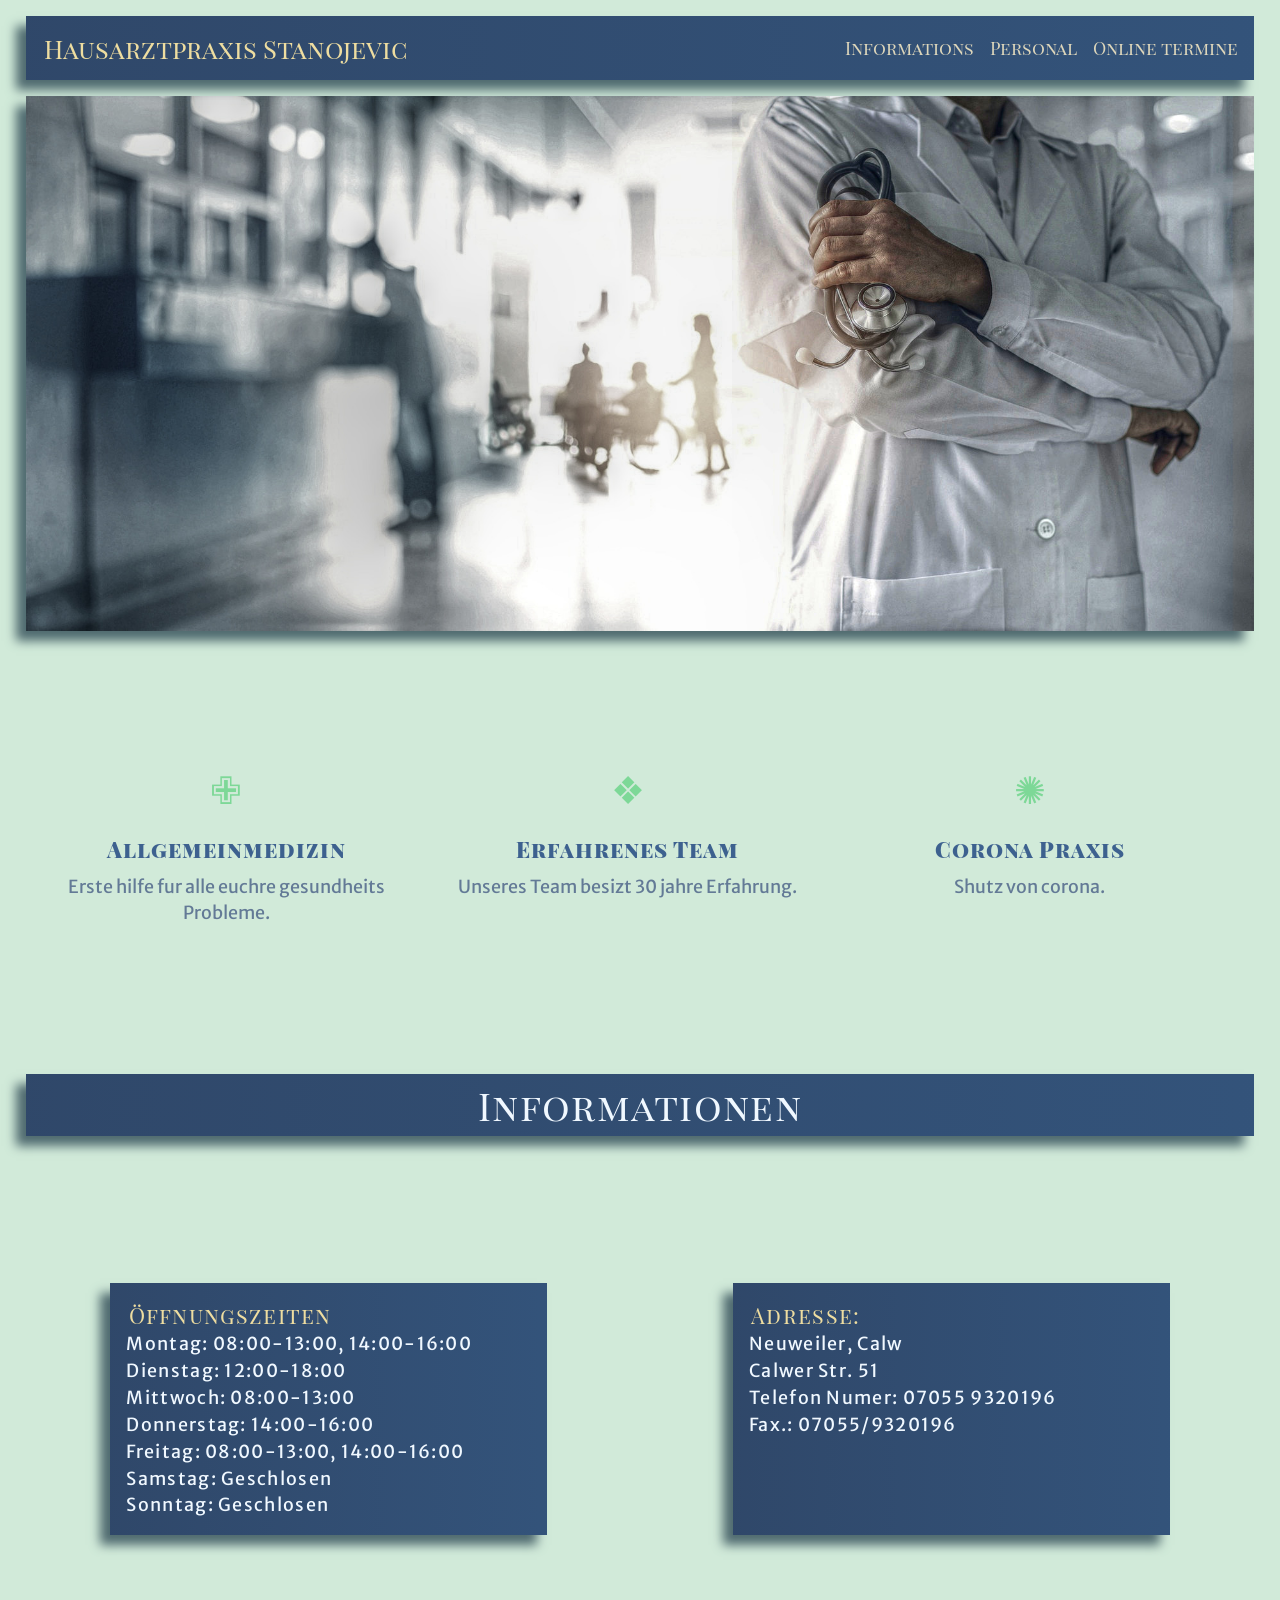
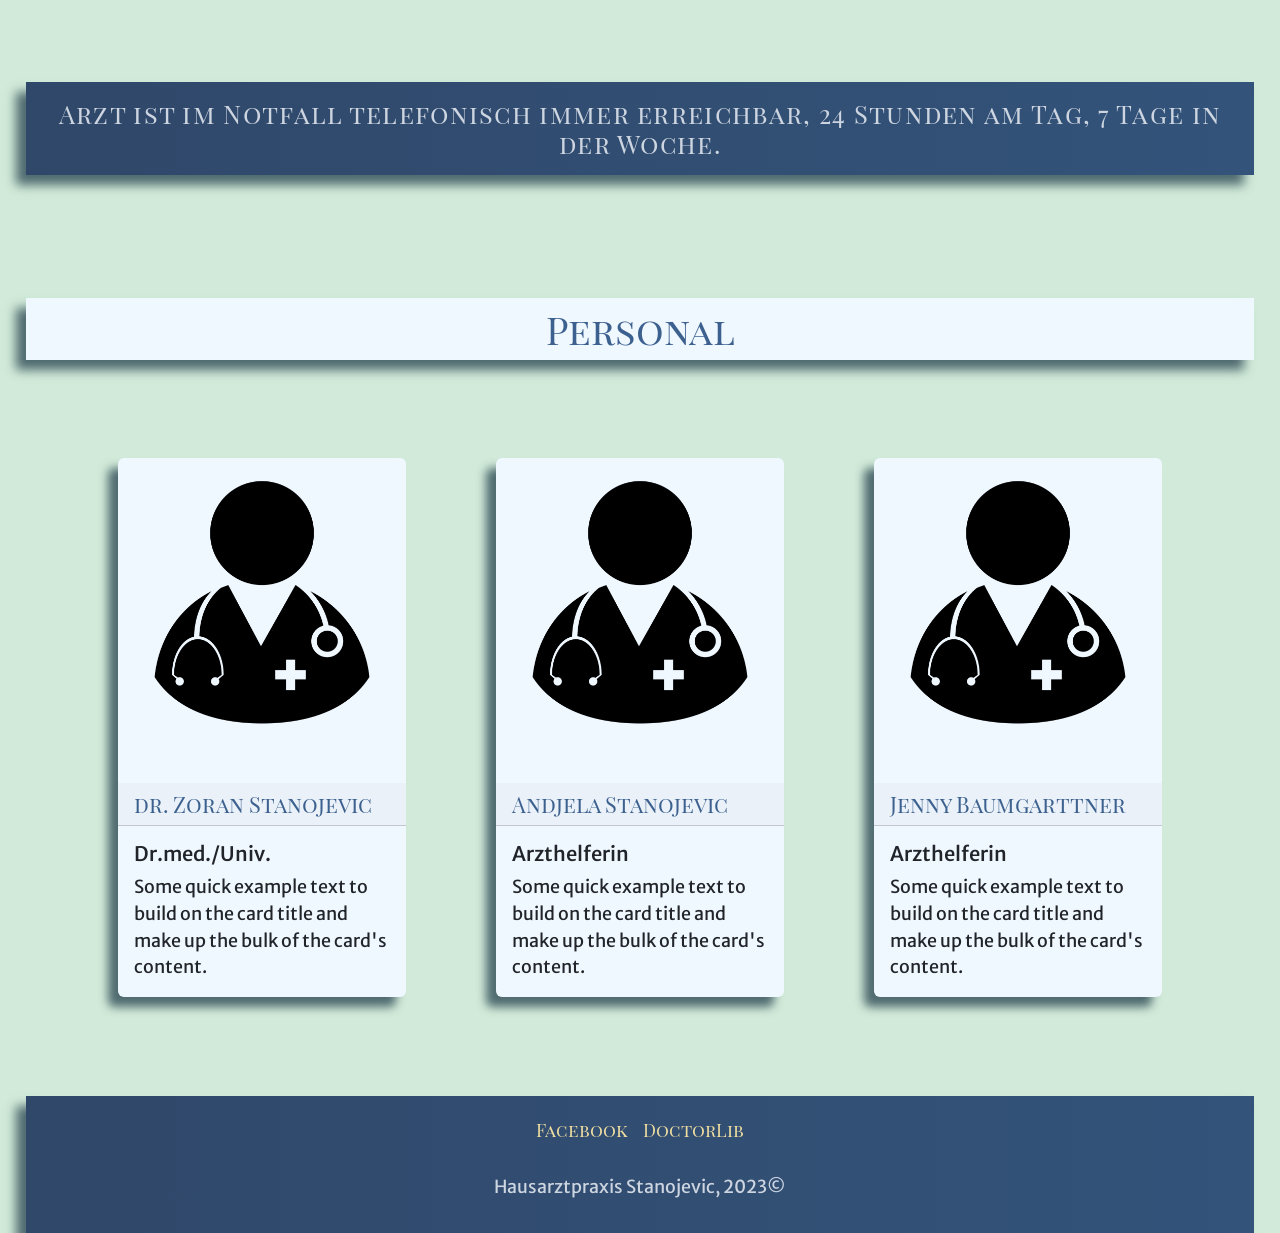
==== commit c5b7a01f: "Add files via upload" ====
--- a/index.html
+++ b/index.html
@@ -53,7 +53,7 @@
             <img src="images/doctor-grey_1920.jpg" alt="" >
         </picture>
         <!-- News -->
-        <div class="container">
+      <!--   <div class="container">
             <div id="carouselNews" class="carousel slide my-5  bg__image myShadow" data-bs-ride="carousel">
                 <div class="carousel-inner">
                     <div class="carousel-item active ">
@@ -96,10 +96,8 @@
                     <span class="visually-hidden">Next</span>
                 </button>
             </div>
-        </div>
-        <!-- Hero image -->
-
-        <!-- <img class="img-fluid myShadow" src="images/doctor-grey_1920.jpg" alt="caduceus" width="1800" > -->
+        </div> -->
+        
 
     </section>
 
@@ -129,7 +127,7 @@
 
     <section id="informations" class="container-section">
 
-        <h1 class="blue__title my-5 p-2 center bg__image myShadow ">Informations</h1>
+        <h1 class="blue__title my-5 p-2 center bg__image myShadow ">Informationen</h1>
 
 
         <!-- time -->
